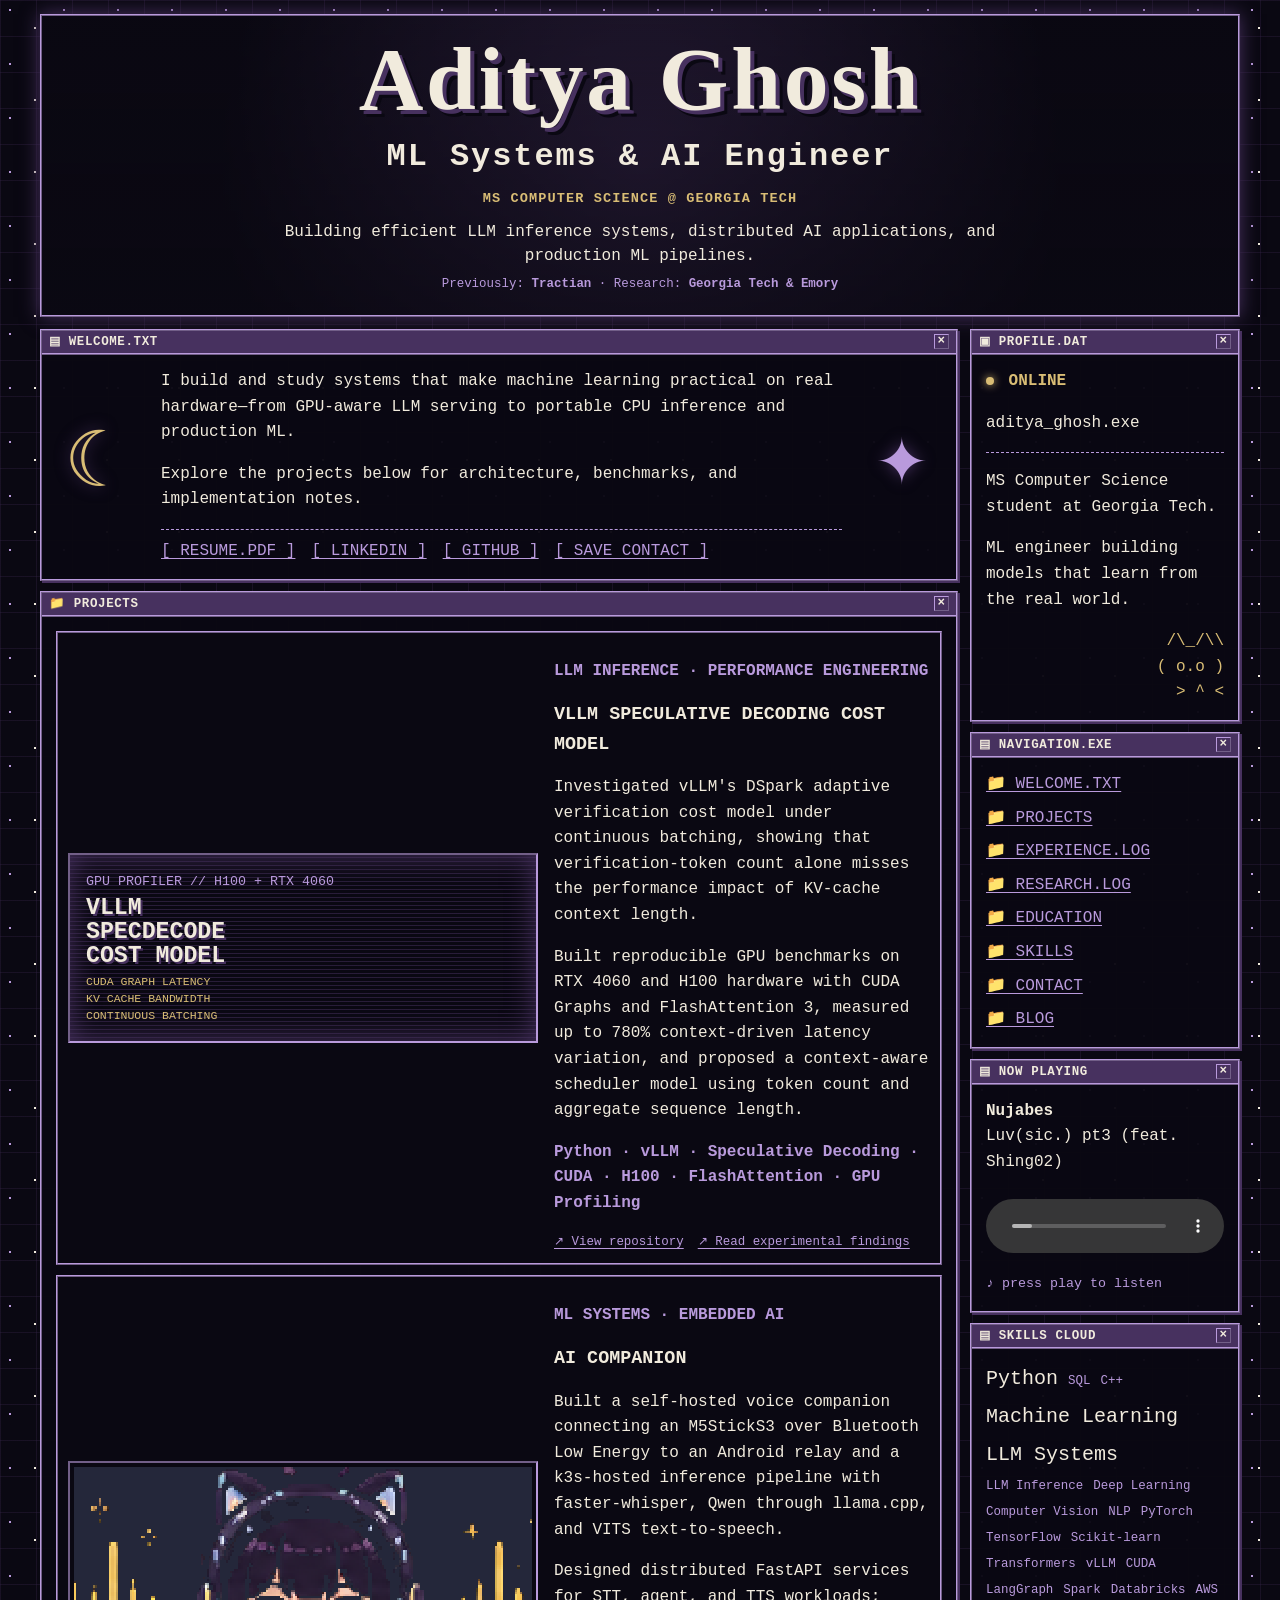
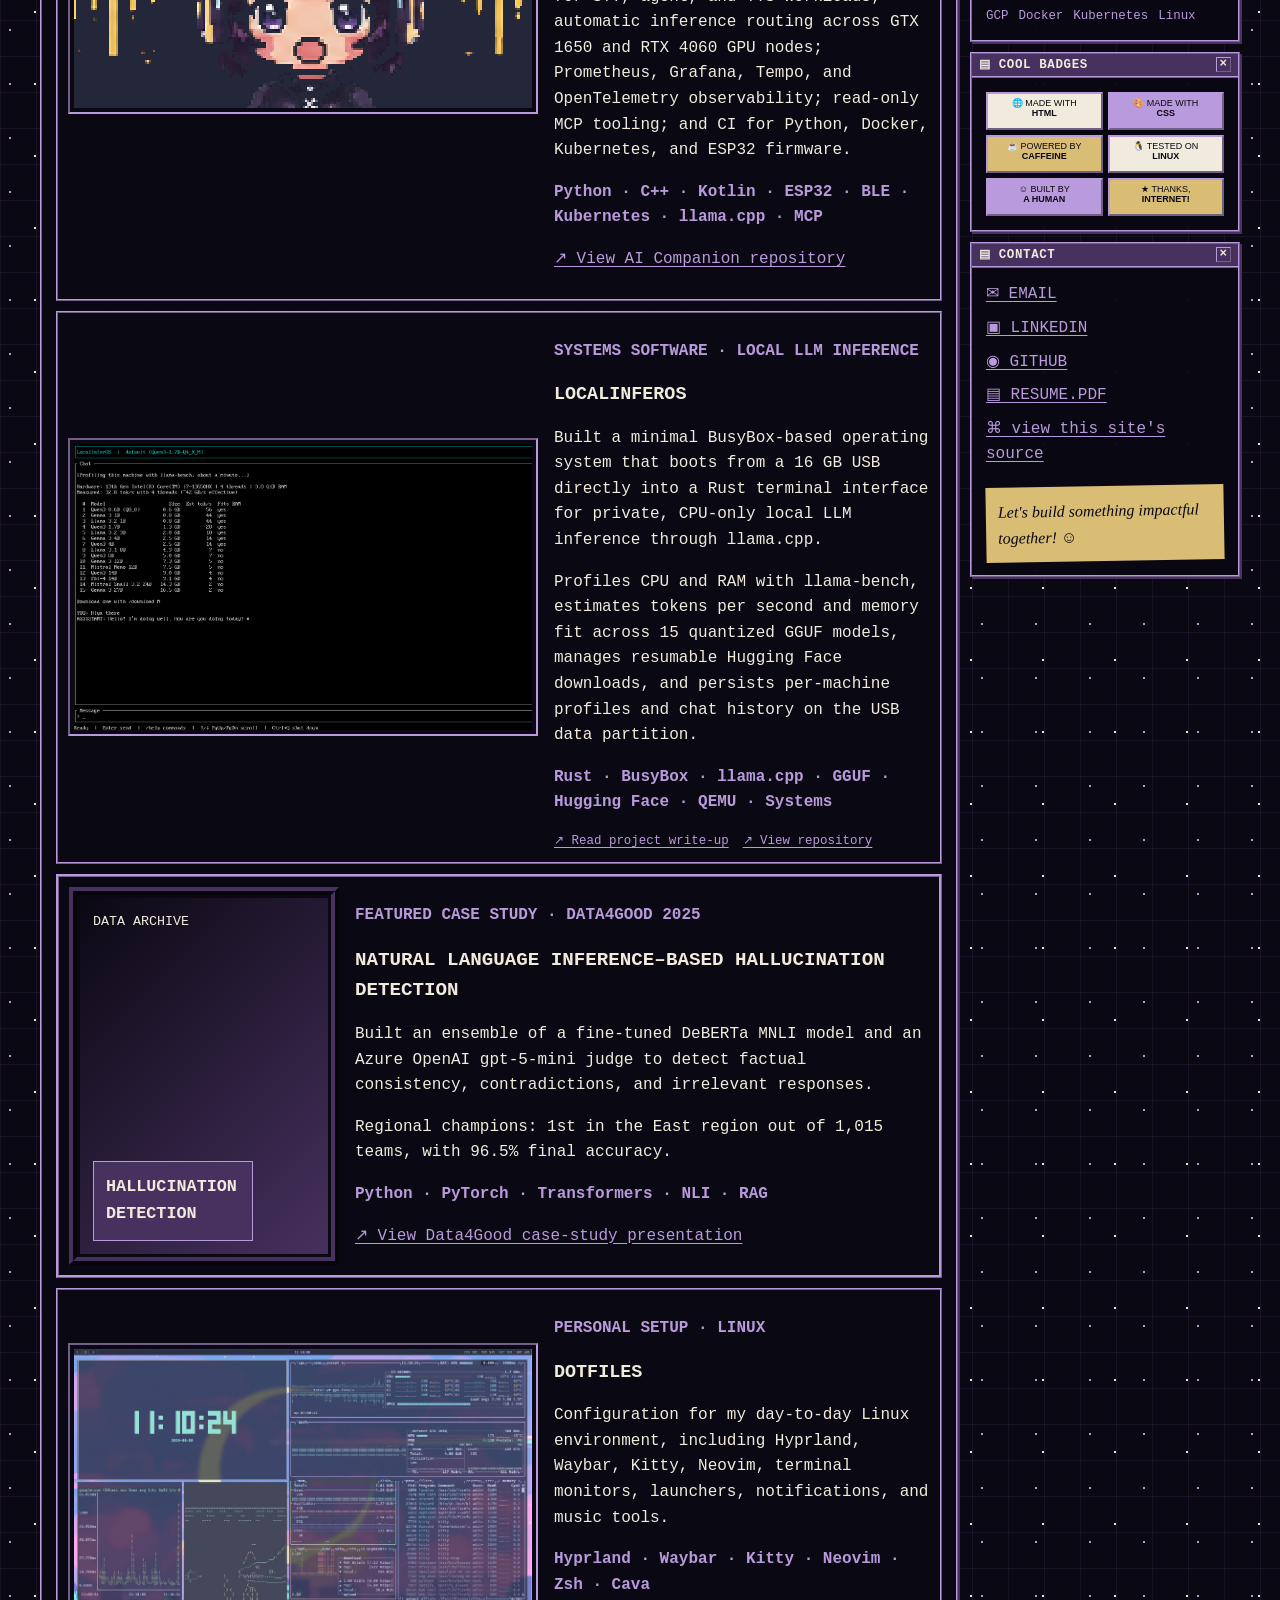
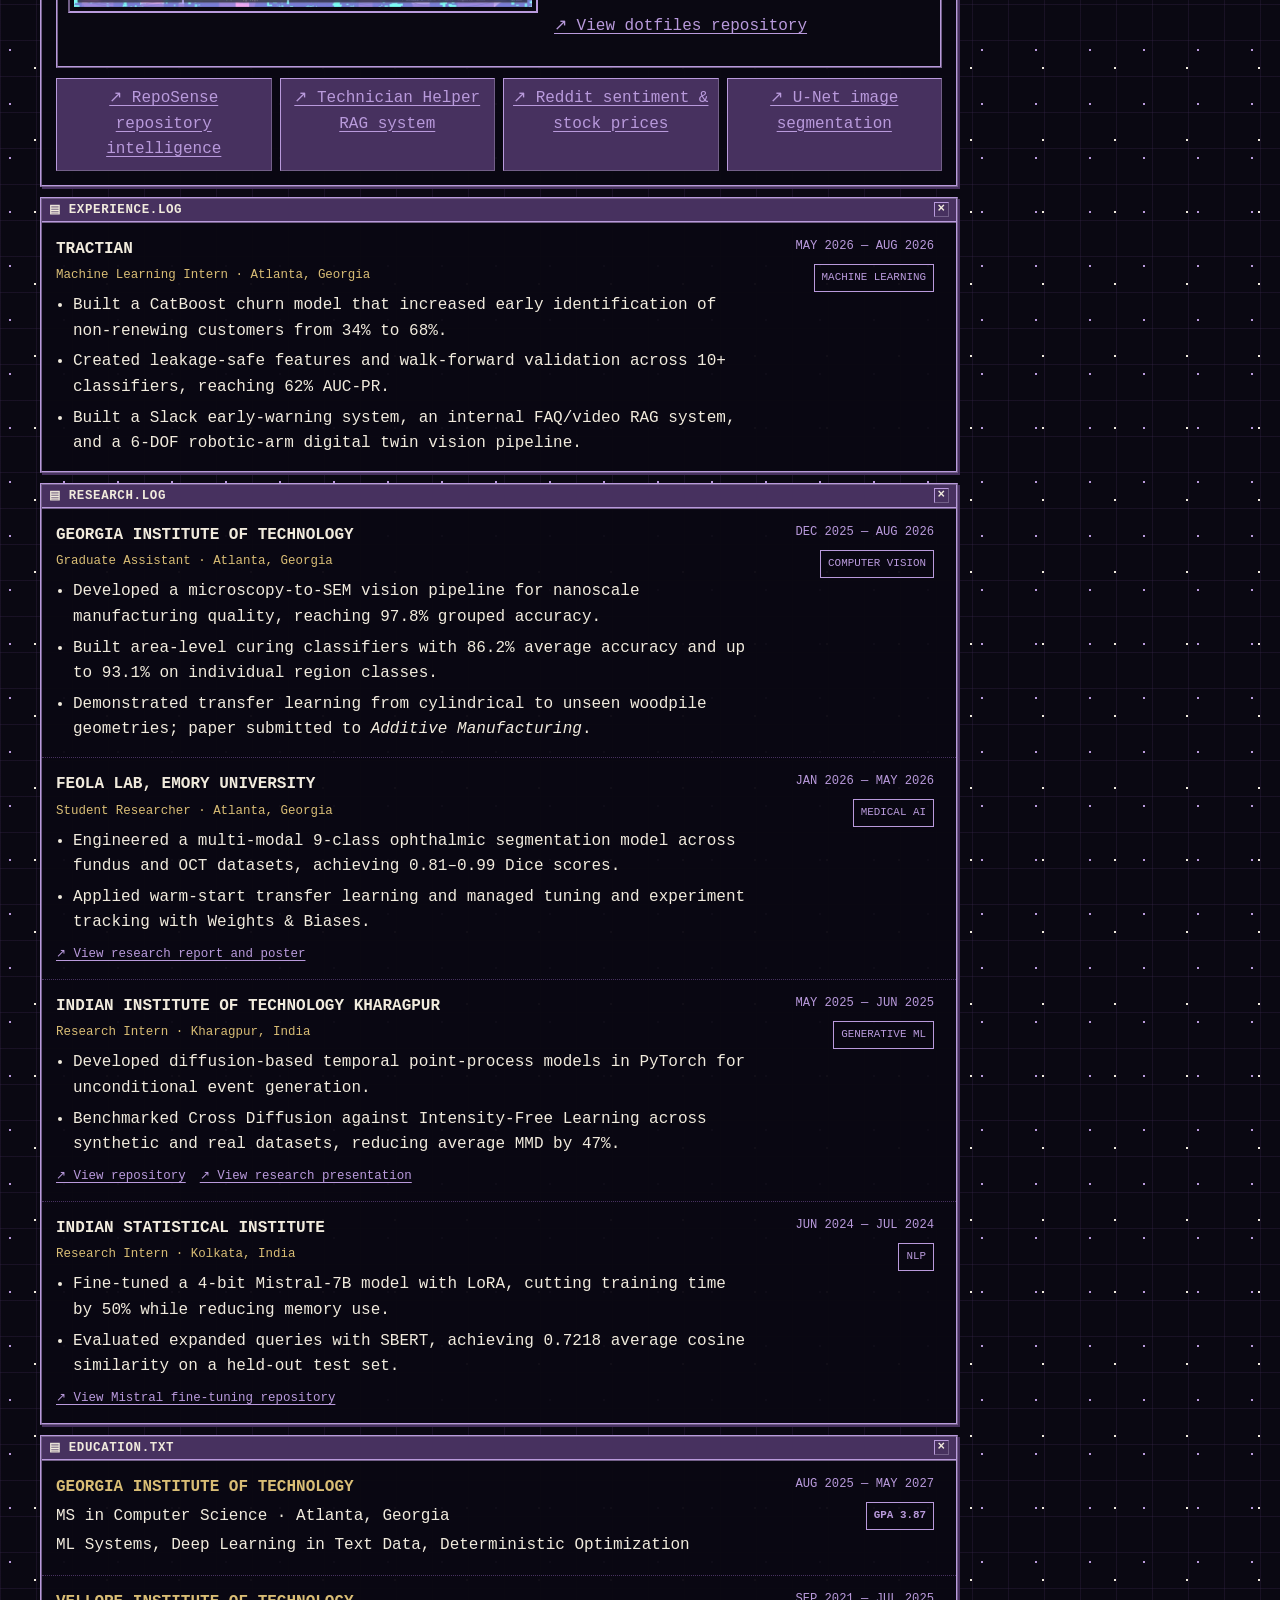
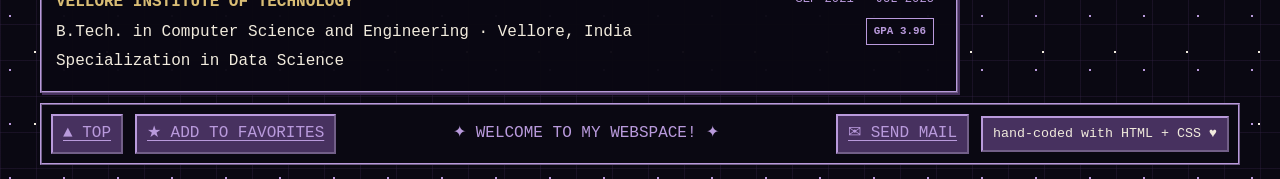
==== index.html @ 05529318 "Add LocalInferOS project and technical blog" ====
<!DOCTYPE html>
<html lang="en">
<head>
  <meta charset="UTF-8">
  <meta name="viewport" content="width=device-width, initial-scale=1.0">
  <meta name="description" content="Aditya Ghosh - ML systems and AI engineer pursuing an MS in Computer Science at Georgia Tech.">
  <title>Aditya Ghosh | ML Systems &amp; AI Engineer</title>
  <link rel="stylesheet" href="css/styles.css?v=15">
</head>
<body id="top">
<div class="site-shell">
  <header class="site-header">
    <div>
      <h1>Aditya Ghosh</h1>
      <p class="site-title">ML Systems &amp; AI Engineer</p>
      <p class="hero-affiliation">MS Computer Science @ Georgia Tech</p>
      <p class="tagline">Building efficient LLM inference systems, distributed AI applications, and production ML pipelines.</p>
      <p class="hero-history">Previously: <strong>Tractian</strong> · Research: <strong>Georgia Tech &amp; Emory</strong></p>
    </div>
  </header>

  <div class="page-grid">
    <main>
      <section class="window" id="welcome">
        <h2 class="window-title">▤ WELCOME.TXT <span>×</span></h2>
        <div class="window-content welcome-content">
          <div class="moon" aria-hidden="true">☾</div>
          <div>
            <p>I build and study systems that make machine learning practical on real hardware—from GPU-aware LLM serving to portable CPU inference and production ML.</p>
            <p>Explore the projects below for architecture, benchmarks, and implementation notes.</p>
            <div class="quick-links" aria-label="Profile links">
              <a href="assets/aditya-ghosh-ml-resume.pdf" target="_blank" rel="noreferrer">[ RESUME.PDF ]</a>
              <a href="https://linkedin.com/in/aditya-ghosh-ml" target="_blank" rel="noreferrer">[ LINKEDIN ]</a>
              <a href="https://github.com/adixg" target="_blank" rel="noreferrer">[ GITHUB ]</a>
              <a href="assets/aditya-ghosh.vcf" download>[ SAVE CONTACT ]</a>
            </div>
          </div>
          <div class="planet" aria-hidden="true">✦</div>
        </div>
      </section>

      <nav class="window mobile-nav" aria-label="Mobile site navigation">
        <h2 class="window-title">▤ NAVIGATION.EXE <span>×</span></h2>
        <div class="window-content nav-links">
          <a href="#welcome">WELCOME.TXT</a>
          <a href="#projects">PROJECTS</a>
          <a href="#experience">EXPERIENCE.LOG</a>
          <a href="#research">RESEARCH.LOG</a>
          <a href="#education">EDUCATION</a>
          <a href="#skills">SKILLS</a>
          <a href="#contact">CONTACT</a>
          <a href="blog/localinferos.html">BLOG</a>
        </div>
      </nav>

      <section class="window" id="projects">
        <h2 class="window-title">📁 PROJECTS <span>×</span></h2>
        <div class="projects-content">
          <article class="visual-project cost-model-project">
            <a class="project-console" href="https://github.com/adixg/vllm-specdecode-cost-model" target="_blank" rel="noreferrer" aria-label="View the vLLM speculative decoding cost model repository">
              <small>GPU PROFILER // H100 + RTX 4060</small>
              <b>VLLM<br>SPECDECODE<br>COST MODEL</b>
              <span>CUDA GRAPH LATENCY<br>KV CACHE BANDWIDTH<br>CONTINUOUS BATCHING</span>
            </a>
            <div>
              <p class="project-kicker">LLM INFERENCE · PERFORMANCE ENGINEERING</p>
              <h3>vLLM Speculative Decoding Cost Model</h3>
              <p>Investigated vLLM's DSpark adaptive verification cost model under continuous batching, showing that verification-token count alone misses the performance impact of KV-cache context length.</p>
              <p>Built reproducible GPU benchmarks on RTX 4060 and H100 hardware with CUDA Graphs and FlashAttention 3, measured up to 780% context-driven latency variation, and proposed a context-aware scheduler model using token count and aggregate sequence length.</p>
              <p class="tags">Python · vLLM · Speculative Decoding · CUDA · H100 · FlashAttention · GPU Profiling</p>
              <p class="item-links"><a href="https://github.com/adixg/vllm-specdecode-cost-model" target="_blank" rel="noreferrer">↗ View repository</a><a href="https://github.com/adixg/vllm-specdecode-cost-model/blob/main/FINDINGS.md" target="_blank" rel="noreferrer">↗ Read experimental findings</a></p>
            </div>
          </article>
          <article class="visual-project companion-project">
            <a class="project-image" href="https://github.com/adixg/ai-companion" target="_blank" rel="noreferrer">
              <img src="assets/ai-companion-speaking.png" alt="Pixel-art speaking state from the AI Companion's M5StickS3 interface">
            </a>
            <div>
              <p class="project-kicker">ML SYSTEMS · EMBEDDED AI</p>
              <h3>AI Companion</h3>
              <p>Built a self-hosted voice companion connecting an M5StickS3 over Bluetooth Low Energy to an Android relay and a k3s-hosted inference pipeline with faster-whisper, Qwen through llama.cpp, and VITS text-to-speech.</p>
              <p>Designed distributed FastAPI services for STT, agent, and TTS workloads; automatic inference routing across GTX 1650 and RTX 4060 GPU nodes; Prometheus, Grafana, Tempo, and OpenTelemetry observability; read-only MCP tooling; and CI for Python, Docker, Kubernetes, and ESP32 firmware.</p>
              <p class="tags">Python · C++ · Kotlin · ESP32 · BLE · Kubernetes · llama.cpp · MCP</p>
              <p><a href="https://github.com/adixg/ai-companion" target="_blank" rel="noreferrer">↗ View AI Companion repository</a></p>
            </div>
          </article>
          <article class="visual-project localinferos-project">
            <a class="project-image" href="blog/localinferos.html" aria-label="Read the LocalInferOS project write-up">
              <img src="assets/localinferos-tui.png" alt="LocalInferOS terminal interface showing hardware profiling and local LLM chat">
            </a>
            <div>
              <p class="project-kicker">SYSTEMS SOFTWARE · LOCAL LLM INFERENCE</p>
              <h3>LocalInferOS</h3>
              <p>Built a minimal BusyBox-based operating system that boots from a 16 GB USB directly into a Rust terminal interface for private, CPU-only local LLM inference through llama.cpp.</p>
              <p>Profiles CPU and RAM with llama-bench, estimates tokens per second and memory fit across 15 quantized GGUF models, manages resumable Hugging Face downloads, and persists per-machine profiles and chat history on the USB data partition.</p>
              <p class="tags">Rust · BusyBox · llama.cpp · GGUF · Hugging Face · QEMU · Systems</p>
              <p class="item-links"><a href="blog/localinferos.html">↗ Read project write-up</a><a href="https://github.com/adixg/localinferos" target="_blank" rel="noreferrer">↗ View repository</a></p>
            </div>
          </article>
          <article class="featured-project">
            <div class="vhs" aria-hidden="true"><small>DATA ARCHIVE</small><b>HALLUCINATION<br>DETECTION</b></div>
            <div>
              <p class="project-kicker">FEATURED CASE STUDY · DATA4GOOD 2025</p>
              <h3>Natural Language Inference–Based Hallucination Detection</h3>
              <p>Built an ensemble of a fine-tuned DeBERTa MNLI model and an Azure OpenAI gpt-5-mini judge to detect factual consistency, contradictions, and irrelevant responses.</p>
              <p>Regional champions: 1st in the East region out of 1,015 teams, with 96.5% final accuracy.</p>
              <p class="tags">Python · PyTorch · Transformers · NLI · RAG</p>
              <p><a href="https://docs.google.com/presentation/d/1o2Xo4uYEQjmoMkpNVbVx3Sh4IRLitxQ1/edit?usp=sharing&amp;ouid=105604371020309274790&amp;rtpof=true&amp;sd=true" target="_blank" rel="noreferrer">↗ View Data4Good case-study presentation</a></p>
            </div>
          </article>
          <article class="visual-project">
            <a class="dotfiles-image" href="https://github.com/adixg/dotfiles" target="_blank" rel="noreferrer">
              <img src="assets/dotfiles-setup.jpeg" alt="Aditya's purple Hyprland desktop showing system monitors, terminal tools, and network activity">
            </a>
            <div>
              <p class="project-kicker">PERSONAL SETUP · LINUX</p>
              <h3>Dotfiles</h3>
              <p>Configuration for my day-to-day Linux environment, including Hyprland, Waybar, Kitty, Neovim, terminal monitors, launchers, notifications, and music tools.</p>
              <p class="tags">Hyprland · Waybar · Kitty · Neovim · Zsh · Cava</p>
              <p><a href="https://github.com/adixg/dotfiles" target="_blank" rel="noreferrer">↗ View dotfiles repository</a></p>
            </div>
          </article>
          <div class="project-links">
            <a href="https://github.com/adixg/repo-health-analysis" target="_blank" rel="noreferrer">↗ RepoSense repository intelligence</a>
            <a href="https://github.com/adixg/technician_helper" target="_blank" rel="noreferrer">↗ Technician Helper RAG system</a>
            <a href="https://github.com/adixg/redditsentiment" target="_blank" rel="noreferrer">↗ Reddit sentiment &amp; stock prices</a>
            <a href="https://github.com/adixg/segmentationwebsite" target="_blank" rel="noreferrer">↗ U-Net image segmentation</a>
          </div>
        </div>
      </section>

      <section class="window" id="experience">
        <h2 class="window-title">▤ EXPERIENCE.LOG <span>×</span></h2>
        <div class="experience-list">
          <article class="experience-item">
            <div><h3>Tractian</h3><p class="role">Machine Learning Intern · Atlanta, Georgia</p><ul>
              <li>Built a CatBoost churn model that increased early identification of non-renewing customers from 34% to 68%.</li>
              <li>Created leakage-safe features and walk-forward validation across 10+ classifiers, reaching 62% AUC-PR.</li>
              <li>Built a Slack early-warning system, an internal FAQ/video RAG system, and a 6-DOF robotic-arm digital twin vision pipeline.</li>
            </ul></div><div class="entry-meta"><div class="date">MAY 2026 — AUG 2026</div><span class="label">MACHINE LEARNING</span></div>
          </article>
        </div>
      </section>

      <section class="window" id="research">
        <h2 class="window-title">▤ RESEARCH.LOG <span>×</span></h2>
        <div class="experience-list">
          <article class="experience-item">
            <div><h3>Georgia Institute of Technology</h3><p class="role">Graduate Assistant · Atlanta, Georgia</p><ul>
              <li>Developed a microscopy-to-SEM vision pipeline for nanoscale manufacturing quality, reaching 97.8% grouped accuracy.</li>
              <li>Built area-level curing classifiers with 86.2% average accuracy and up to 93.1% on individual region classes.</li>
              <li>Demonstrated transfer learning from cylindrical to unseen woodpile geometries; paper submitted to <i>Additive Manufacturing</i>.</li>
            </ul></div><div class="entry-meta"><div class="date">DEC 2025 — AUG 2026</div><span class="label">COMPUTER VISION</span></div>
          </article>

          <article class="experience-item">
            <div><h3>Feola Lab, Emory University</h3><p class="role">Student Researcher · Atlanta, Georgia</p><ul>
              <li>Engineered a multi-modal 9-class ophthalmic segmentation model across fundus and OCT datasets, achieving 0.81–0.99 Dice scores.</li>
              <li>Applied warm-start transfer learning and managed tuning and experiment tracking with Weights &amp; Biases.</li>
            </ul><p class="item-links"><a href="https://drive.google.com/drive/folders/1ED1jbSqlYFxXJTPnS7A6vPQPOqf1Z42i?usp=sharing" target="_blank" rel="noreferrer">↗ View research report and poster</a></p></div><div class="entry-meta"><div class="date">JAN 2026 — MAY 2026</div><span class="label">MEDICAL AI</span></div>
          </article>

          <article class="experience-item">
            <div><h3>Indian Institute of Technology Kharagpur</h3><p class="role">Research Intern · Kharagpur, India</p><ul>
              <li>Developed diffusion-based temporal point-process models in PyTorch for unconditional event generation.</li>
              <li>Benchmarked Cross Diffusion against Intensity-Free Learning across synthetic and real datasets, reducing average MMD by 47%.</li>
            </ul><p class="item-links"><a href="https://github.com/adixg/cdiff_changed" target="_blank" rel="noreferrer">↗ View repository</a><a href="https://docs.google.com/presentation/d/1Cl_JE7iunUYMW4KGBHgZriDppPFFKtrs/edit?usp=sharing&amp;ouid=105604371020309274790&amp;rtpof=true&amp;sd=true" target="_blank" rel="noreferrer">↗ View research presentation</a></p></div><div class="entry-meta"><div class="date">MAY 2025 — JUN 2025</div><span class="label">GENERATIVE ML</span></div>
          </article>

          <article class="experience-item">
            <div><h3>Indian Statistical Institute</h3><p class="role">Research Intern · Kolkata, India</p><ul>
              <li>Fine-tuned a 4-bit Mistral-7B model with LoRA, cutting training time by 50% while reducing memory use.</li>
              <li>Evaluated expanded queries with SBERT, achieving 0.7218 average cosine similarity on a held-out test set.</li>
            </ul><p class="item-links"><a href="https://github.com/adixg/finetuning_mistral" target="_blank" rel="noreferrer">↗ View Mistral fine-tuning repository</a></p></div><div class="entry-meta"><div class="date">JUN 2024 — JUL 2024</div><span class="label">NLP</span></div>
          </article>
        </div>
      </section>

      <section class="window" id="education">
        <h2 class="window-title">▤ EDUCATION.TXT <span>×</span></h2>
        <div class="rows">
          <article>
            <div><h3>Georgia Institute of Technology</h3><p>MS in Computer Science · Atlanta, Georgia</p><p>ML Systems, Deep Learning in Text Data, Deterministic Optimization</p></div>
            <div class="entry-meta"><div class="date">AUG 2025 — MAY 2027</div><b class="label">GPA 3.87</b></div>
          </article>
          <article>
            <div><h3>Vellore Institute of Technology</h3><p>B.Tech. in Computer Science and Engineering · Vellore, India</p><p>Specialization in Data Science</p></div>
            <div class="entry-meta"><div class="date">SEP 2021 — JUL 2025</div><b class="label">GPA 3.96</b></div>
          </article>
        </div>
      </section>
    </main>

    <aside class="sidebar right-sidebar" aria-label="Profile, navigation, skills, and contact">
      <section class="window">
        <h2 class="window-title">▣ PROFILE.DAT <span>×</span></h2>
        <div class="window-content">
          <p class="status"><i></i> ONLINE</p>
          <p>aditya_ghosh.exe</p><hr>
          <p>MS Computer Science student at Georgia Tech.</p>
          <p>ML engineer building models that learn from the real world.</p>
          <pre class="cat" aria-label="pixel cat"> /\_/\\
( o.o )
 &gt; ^ &lt;</pre>
        </div>
      </section>

      <nav class="window" aria-label="Site navigation">
        <h2 class="window-title">▤ NAVIGATION.EXE <span>×</span></h2>
        <div class="window-content nav-links">
          <a href="#welcome">📁 WELCOME.TXT</a>
          <a href="#projects">📁 PROJECTS</a>
          <a href="#experience">📁 EXPERIENCE.LOG</a>
          <a href="#research">📁 RESEARCH.LOG</a>
          <a href="#education">📁 EDUCATION</a>
          <a href="#skills">📁 SKILLS</a>
          <a href="#contact">📁 CONTACT</a>
          <a href="blog/localinferos.html">📁 BLOG</a>
        </div>
      </nav>

      <section class="window">
        <h2 class="window-title">▤ NOW PLAYING <span>×</span></h2>
        <div class="window-content music-player">
          <p><b>Nujabes</b><br>Luv(sic.) pt3 (feat. Shing02)</p>
          <audio controls autoplay preload="metadata">
            <source src="assets/luvsic-pt3.mp3" type="audio/mpeg">
            Your browser does not support audio. <a href="assets/luvsic-pt3.mp3">Download the track</a>.
          </audio>
          <small>♪ press play to listen</small>
        </div>
      </section>

      <section class="window" id="skills">
        <h2 class="window-title">▤ SKILLS CLOUD <span>×</span></h2>
        <div class="window-content skill-cloud">
          <span class="large">Python</span><span>SQL</span><span>C++</span><span class="large">Machine Learning</span><span class="large">LLM Systems</span><span>LLM Inference</span><span>Deep Learning</span><span>Computer Vision</span><span>NLP</span><span>PyTorch</span><span>TensorFlow</span><span>Scikit-learn</span><span>Transformers</span><span>vLLM</span><span>CUDA</span><span>LangGraph</span><span>Spark</span><span>Databricks</span><span>AWS</span><span>GCP</span><span>Docker</span><span>Kubernetes</span><span>Linux</span>
        </div>
      </section>

      <section class="window">
        <h2 class="window-title">▤ COOL BADGES <span>×</span></h2>
        <div class="window-content badges">
          <span>🌐 MADE WITH<br><b>HTML</b></span><span>🎨 MADE WITH<br><b>CSS</b></span><span>☕ POWERED BY<br><b>CAFFEINE</b></span><span>🐧 TESTED ON<br><b>LINUX</b></span><span>☺ BUILT BY<br><b>A HUMAN</b></span><span>★ THANKS,<br><b>INTERNET!</b></span>
        </div>
      </section>

      <section class="window" id="contact">
        <h2 class="window-title">▤ CONTACT <span>×</span></h2>
        <div class="window-content contact-links">
          <a href="mailto:aditya.ghosh@gatech.edu">✉ EMAIL</a>
          <a href="https://linkedin.com/in/aditya-ghosh-ml" target="_blank" rel="noreferrer">▣ LINKEDIN</a>
          <a href="https://github.com/adixg" target="_blank" rel="noreferrer">◉ GITHUB</a>
          <a href="assets/aditya-ghosh-ml-resume.pdf" target="_blank" rel="noreferrer">▤ RESUME.PDF</a>
          <a href="https://github.com/adixg/adixg.github.io" target="_blank" rel="noreferrer">⌘ view this site's source</a>
          <p class="note">Let's build something impactful together! ☺</p>
        </div>
      </section>

    </aside>
  </div>

  <footer>
    <a href="#top">▲ TOP</a><a href="https://github.com/adixg" target="_blank" rel="noreferrer">★ ADD TO FAVORITES</a><span>✦ WELCOME TO MY WEBSPACE! ✦</span><a href="mailto:aditya.ghosh@gatech.edu">✉ SEND MAIL</a><small>hand-coded with HTML + CSS ♥</small>
  </footer>
</div>
</body>
</html>
---- css/styles.css ----
:root {
  --bg: #0a0812;
  --panel: #0a0812;
  --cream: #f1ebdd;
  --purple: #b99adc;
  --deep-purple: #47315f;
  --gold: #d9bd75;
  --muted: #b99adc;
  --line: #b99adc;
}

* { box-sizing: border-box; }
html { scroll-behavior: smooth; }

body {
  margin: 0;
  color: var(--cream);
  background-color: var(--bg);
  background-image:
    radial-gradient(circle at 10px 10px, var(--purple) 0 1px, transparent 1.5px),
    radial-gradient(circle at 35px 28px, var(--cream) 0 1px, transparent 1.5px),
    linear-gradient(rgba(71, 49, 95, .24) 1px, transparent 1px),
    linear-gradient(90deg, rgba(71, 49, 95, .24) 1px, transparent 1px);
  background-size: 54px 54px, 72px 72px, 36px 36px, 36px 36px;
  font-family: "Courier New", monospace;
  font-size: 16px;
  line-height: 1.6;
}

a { color: var(--purple); text-decoration: underline; text-underline-offset: 3px; }
a:hover, a:focus-visible { color: var(--cream); background: var(--deep-purple); outline: 1px dotted var(--purple); }

.site-shell { width: min(1200px, calc(100% - 32px)); margin: 14px auto; }

.site-header {
  min-height: 180px;
  padding: 20px 26px;
  border: 2px ridge var(--purple);
  background: linear-gradient(rgba(10,8,18,.58), rgba(10,8,18,.8)), radial-gradient(circle at center, var(--deep-purple), var(--bg) 68%);
  box-shadow: 0 0 18px var(--deep-purple);
  text-align: center;
  overflow: hidden;
}

.site-header h1 {
  margin: 0;
  color: var(--cream);
  font: bold clamp(3.2rem, 7vw, 6rem)/.95 Georgia, serif;
  letter-spacing: .03em;
  text-shadow: 4px 4px 0 var(--deep-purple), 7px 7px 0 var(--bg);
}

.site-title { margin: 10px 0 0; font-size: clamp(1.1rem, 2.5vw, 2rem); font-weight: bold; letter-spacing: .06em; }
.hero-affiliation { margin: 6px 0 0; color: var(--gold); font-size: .85rem; font-weight: bold; letter-spacing: .08em; text-transform: uppercase; }
.tagline { max-width: 780px; margin: 10px auto 0; color: var(--cream); line-height: 1.5; }
.hero-history { margin: 7px 0 0; color: var(--purple); font-size: .78rem; }
.page-grid { margin-top: 12px; display: grid; grid-template-columns: minmax(0, 1fr) 270px; gap: 12px; align-items: start; }
.sidebar, main { display: grid; gap: 10px; }

.window { min-width: 0; border: 2px ridge var(--purple); background: rgba(10,8,18,.97); box-shadow: 2px 2px 0 var(--deep-purple); }
.window-title { min-height: 24px; margin: 0; padding: 3px 7px; border-bottom: 2px ridge var(--purple); color: var(--cream); background: var(--deep-purple); font-size: .78rem; line-height: 16px; letter-spacing: .05em; }
.window-title span { float: right; width: 15px; height: 15px; border: 1px outset var(--muted); text-align: center; line-height: 12px; }
.window-content { padding: 14px; }
.window-content p:first-child { margin-top: 0; }
.window-content p:last-child { margin-bottom: 0; }

.status { color: var(--gold); font-weight: bold; }
.status i { display: inline-block; width: 8px; height: 8px; margin-right: 5px; border-radius: 50%; background: var(--gold); box-shadow: 0 0 8px var(--gold); }
hr { border: 0; border-top: 1px dashed var(--purple); }
.cat { margin: 8px 0 0; color: var(--gold); text-align: right; }
.nav-links, .contact-links { display: grid; gap: 8px; }
.nav-links a { display: block; }
.mobile-nav { display: none; }

.welcome-content { min-height: 155px; display: grid; grid-template-columns: 85px 1fr 80px; gap: 20px; align-items: center; }
.moon, .planet { color: var(--gold); font-size: 4.8rem; text-align: center; text-shadow: 0 0 15px var(--deep-purple); }
.planet { color: var(--purple); font-size: 4rem; }
.text-link { padding-top: 8px; border-top: 1px dashed var(--purple); }
.quick-links { display: flex; flex-wrap: wrap; gap: 8px 16px; margin-top: 12px; padding-top: 9px; border-top: 1px dashed var(--purple); }
.quick-links a { white-space: nowrap; }

.rows article, .experience-item { display: grid; grid-template-columns: minmax(0,1fr) 170px; gap: 16px; padding: 14px 22px 14px 14px; border-bottom: 1px dotted var(--deep-purple); }
.rows article:last-child, .experience-item:last-child { border-bottom: 0; }
.rows h3, .experience-item h3, .featured-project h3 { margin: 0 0 4px; color: var(--cream); font-size: 1rem; text-transform: uppercase; }
.rows h3 { color: var(--gold); }
.rows p { margin: 3px 0; }
.date { color: var(--purple); font-size: .76rem; white-space: nowrap; }
.label { align-self: start; padding: 4px 7px; border: 1px solid var(--purple); color: var(--purple); font-size: .68rem; white-space: nowrap; }
.entry-meta { display: grid; gap: 8px; align-content: start; justify-items: end; text-align: right; }
.role { margin: 0 0 7px; color: var(--gold); font-size: .78rem; }
.experience-item ul { margin: 0; padding-left: 17px; }
.experience-item li + li { margin-top: 5px; }
.item-links { display: flex; flex-wrap: wrap; gap: 6px 14px; margin: 9px 0 0; font-size: .78rem; }
.projects-content { padding: 14px; }
.projects-content > article + article { margin-top: 10px; }
.featured-project { padding: 10px; border: 3px ridge var(--purple); color: var(--cream); background: var(--bg); display: grid; grid-template-columns: 270px 1fr; gap: 16px; }
.featured-project h3 { color: var(--cream); font-size: 1.2rem; }
.vhs { min-height: 180px; padding: 16px; border: 8px ridge var(--deep-purple); background: linear-gradient(135deg,var(--bg),var(--deep-purple)); color: var(--cream); display: flex; flex-direction: column; justify-content: space-between; box-shadow: inset 0 0 0 3px var(--bg); }
.vhs b { width: 72%; padding: 12px; border: 1px solid var(--purple); color: var(--cream); background: var(--deep-purple); font-size: 1.05rem; }
.project-kicker, .tags { color: var(--purple); font-weight: bold; }
.visual-project { padding: 10px; border: 2px ridge var(--purple); background: var(--bg); display: grid; grid-template-columns: minmax(260px,1.25fr) 1fr; gap: 16px; align-items: center; }
.visual-project h3 { margin: 0 0 5px; color: var(--cream); font-size: 1.15rem; text-transform: uppercase; }
.visual-project .project-kicker, .visual-project .tags { color: var(--purple); }
.project-image, .dotfiles-image { display: block; padding: 4px; border: 2px inset var(--purple); background: var(--bg); }
.project-image img, .dotfiles-image img { display: block; width: 100%; height: auto; }
.localinferos-project .project-image img { aspect-ratio: 16 / 10; object-fit: cover; object-position: top; }
.companion-project img { image-rendering: pixelated; }
.project-console { min-height: 190px; padding: 16px; border: 2px inset var(--purple); color: var(--purple); background: repeating-linear-gradient(0deg,var(--bg) 0,var(--bg) 3px,var(--deep-purple) 4px); display: flex; flex-direction: column; justify-content: space-between; text-decoration: none; box-shadow: inset 0 0 28px var(--deep-purple); }
.project-console b { color: var(--cream); font-size: 1.45rem; line-height: 1.05; text-shadow: 2px 2px var(--deep-purple); }
.project-console span { color: var(--gold); font-size: .72rem; line-height: 1.5; }
.project-links { margin-top: 10px; display: grid; grid-template-columns: repeat(auto-fit,minmax(180px,1fr)); gap: 8px; }
.project-links a { padding: 7px; border: 1px outset var(--purple); background: var(--deep-purple); text-align: center; }

.music-player audio { width: 100%; margin: 8px 0; color-scheme: dark; }
.music-player small { color: var(--purple); }

.skill-cloud { display: flex; flex-wrap: wrap; gap: 6px 10px; align-items: baseline; }
.skill-cloud span { color: var(--purple); font-size: .78rem; }
.skill-cloud .large { color: var(--cream); font-size: 1.25rem; }
.badges { display: grid; grid-template-columns: 1fr 1fr; gap: 5px; }
.badges span { min-height: 38px; padding: 4px; border: 2px outset var(--purple); color: var(--bg); background: var(--cream); font: 9px Arial,sans-serif; text-align: center; }
.badges span:nth-child(3n + 2) { background: var(--purple); } .badges span:nth-child(3n) { background: var(--gold); }
.contact-links a { overflow-wrap: anywhere; }
.note { margin-top: 10px; padding: 12px; color: var(--bg); background: var(--gold); font-family: Georgia,serif; font-style: italic; transform: rotate(-1deg); }

footer { margin-top: 10px; padding: 9px; border: 2px ridge var(--purple); background: var(--bg); display: flex; gap: 12px; align-items: center; justify-content: space-between; text-align: center; }
footer a, footer small { padding: 5px 10px; border: 2px outset var(--purple); background: var(--deep-purple); }
footer span { flex: 1; color: var(--purple); }

.blog-page .site-shell { width: min(1200px, calc(100% - 32px)); max-width: none; }
.blog-page .site-header { min-height: 0; padding: 24px; text-align: left; }
.blog-page .site-header h1 { font-size: clamp(2.4rem, 7vw, 4.6rem); }
.blog-page .site-title { margin-top: 8px; }
.blog-page main { margin-top: 12px; }
.blog-article { padding: clamp(18px, 2.2vw, 28px); }
.blog-article h1 { margin: 0; color: var(--cream); font: bold clamp(2rem, 5vw, 3.5rem)/1.08 Georgia, serif; }
.blog-article h2 { margin: 38px 0 10px; padding-bottom: 5px; border-bottom: 1px dashed var(--line); color: var(--gold); font-size: 1.15rem; text-transform: uppercase; }
.blog-article h3 { margin: 28px 0 8px; color: var(--purple); font-size: 1rem; }
.blog-article h4 { margin: 24px 0 8px; color: var(--gold); font-size: .92rem; }
.blog-article p, .blog-article li { max-width: none; }
.blog-article p { margin: 12px 0; }
.blog-article ul, .blog-article ol { max-width: none; padding-left: 24px; }
.blog-article li + li { margin-top: 6px; }
.blog-article hr { margin: 34px 0; border-top: 1px dashed var(--deep-purple); }
.blog-article .dek { color: var(--cream); font-size: 1.12rem; }
.blog-meta { margin: 14px 0 24px; color: var(--purple); font-size: .76rem; letter-spacing: .04em; }
.blog-figure { margin: 24px 0; padding: 8px; border: 2px inset var(--purple); background: var(--bg); }
.blog-figure img { display: block; width: 100%; height: auto; }
.blog-figure figcaption { padding: 8px 4px 2px; color: var(--muted); font-size: .76rem; }
.blog-article pre, .architecture { overflow-x: auto; margin: 18px 0; padding: 16px; border: 1px solid var(--purple); color: var(--gold); background: var(--bg); line-height: 1.5; }
.blog-article code { color: var(--gold); font-family: "Courier New", monospace; }
.blog-article p code, .blog-article li code { padding: 1px 4px; border: 1px solid var(--deep-purple); background: var(--bg); }
.blog-article table { width: 100%; margin: 18px 0 26px; border-collapse: collapse; font-size: .88rem; }
.blog-article th, .blog-article td { padding: 8px 10px; border: 1px solid var(--deep-purple); text-align: left; }
.blog-article th { color: var(--gold); background: var(--deep-purple); }
.blog-article td[align="right"], .blog-article th[align="right"] { text-align: right; }
.equation { overflow-x: auto; max-width: none; margin: 18px 0; padding: 14px 16px; border-left: 3px solid var(--gold); color: var(--cream); background: var(--deep-purple); text-align: center; font-weight: bold; }
.blog-actions { display: flex; flex-wrap: wrap; gap: 10px 18px; margin-top: 32px; padding-top: 16px; border-top: 1px dashed var(--line); }

@media (max-width: 850px) {
  .page-grid { grid-template-columns: 1fr; }
  .mobile-nav { display: block; }
  .right-sidebar { grid-column: 1 / -1; grid-template-columns: repeat(2,minmax(0,1fr)); }
  .featured-project, .visual-project, .project-links { grid-template-columns: 1fr; }
}

@media (max-width: 760px) {
  body { font-size: 15px; }
  .site-shell { width: calc(100% - 12px); margin: 6px auto; }
  .site-header { min-height: 130px; }
  .site-header h1 { font-size: clamp(3rem,16vw,5rem); }
  .page-grid, .right-sidebar { grid-template-columns: 1fr; }
  main, .right-sidebar { grid-column: 1; }
  .nav-links { grid-template-columns: repeat(2,1fr); }
  .welcome-content { grid-template-columns: 55px 1fr; }
  .planet { display: none; }
  .rows article, .experience-item { grid-template-columns: minmax(0,1fr) 145px; gap: 10px; padding-right: 16px; }
  footer { flex-wrap: wrap; }
  footer span { order: -1; flex-basis: 100%; }
}

@media (max-width: 600px) {
  .site-header { padding: 18px 14px; }
  .site-header h1 { font-size: clamp(2.7rem, 15vw, 4.2rem); }
  .welcome-content { grid-template-columns: 1fr; }
  .moon { display: none; }
  .rows article, .experience-item { grid-template-columns: 1fr; padding: 14px; }
  .entry-meta { grid-template-columns: auto auto; justify-content: start; justify-items: start; align-items: center; text-align: left; }
  .date { font-size: .72rem; }
  .label { font-size: .64rem; }
  .nav-links { grid-template-columns: 1fr 1fr; }
  .blog-article { padding: 18px 14px; }
}

@media (prefers-reduced-motion: reduce) { html { scroll-behavior: auto; } }
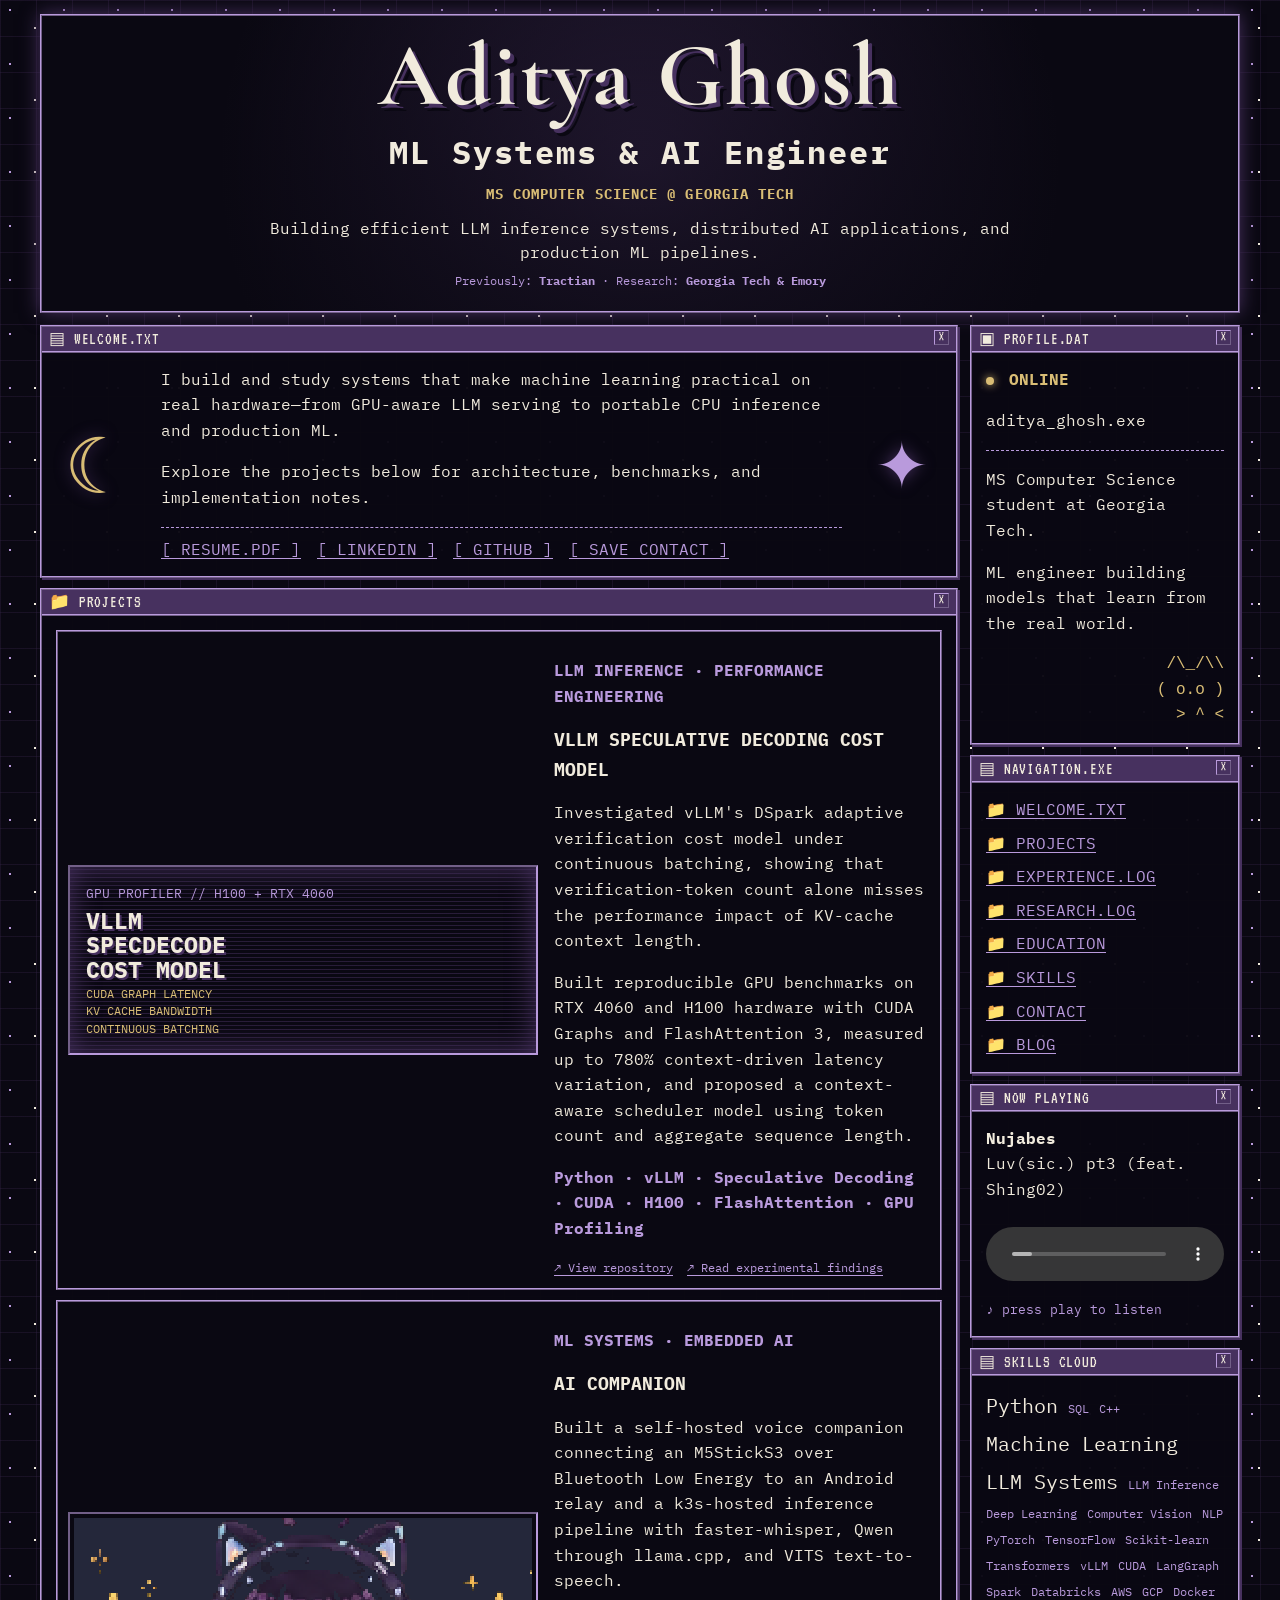
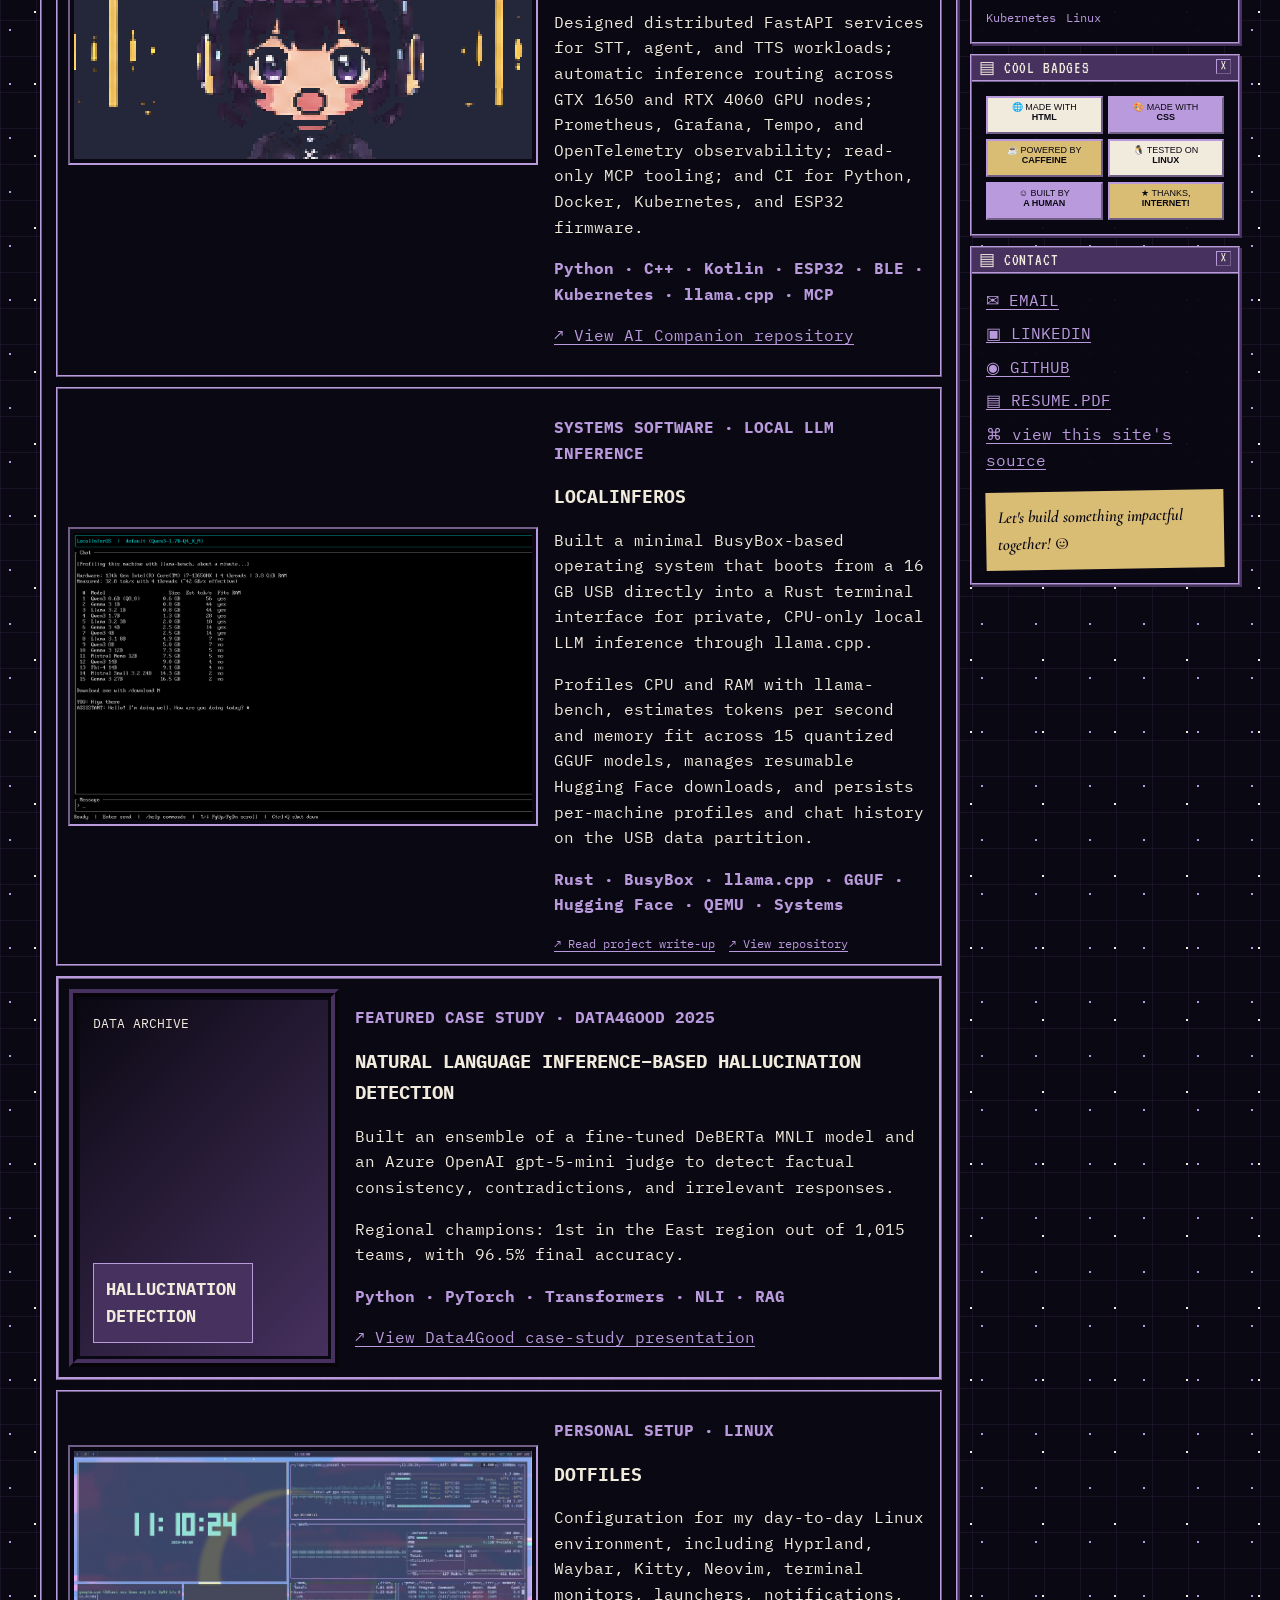
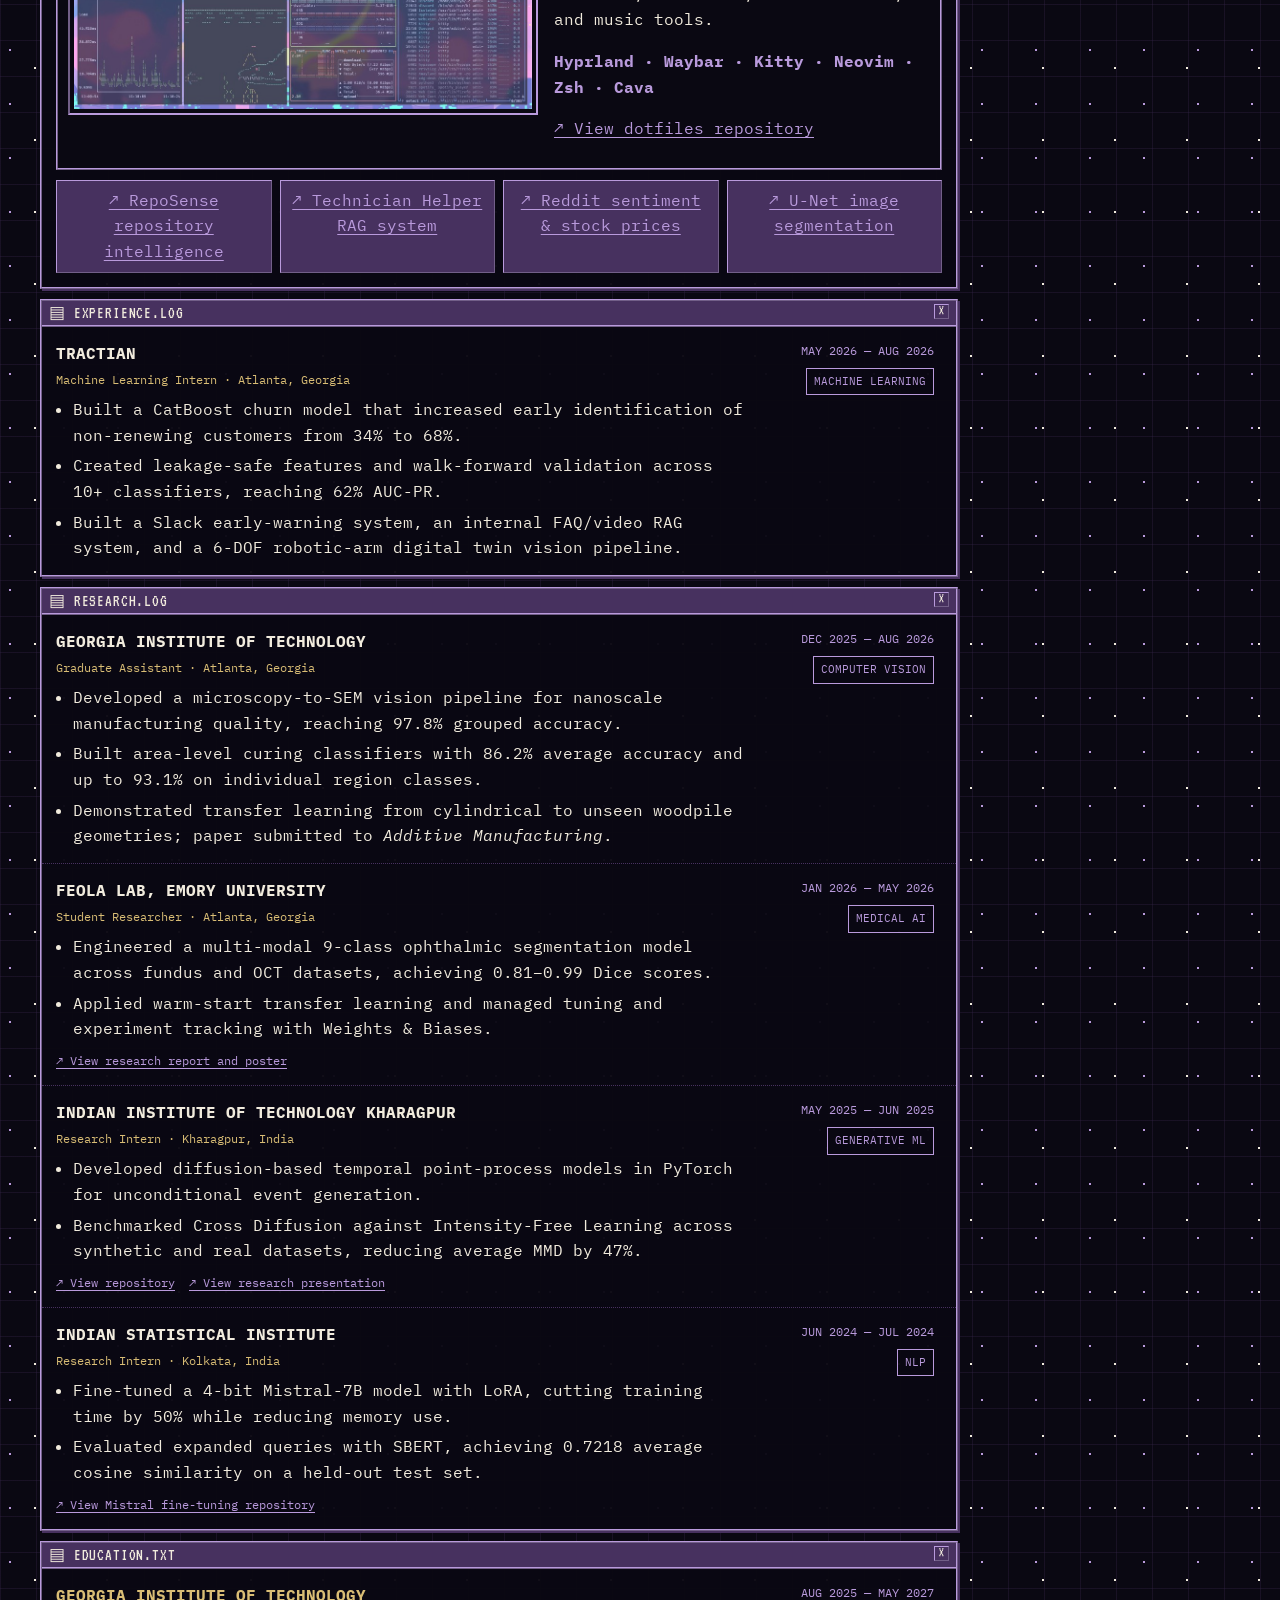
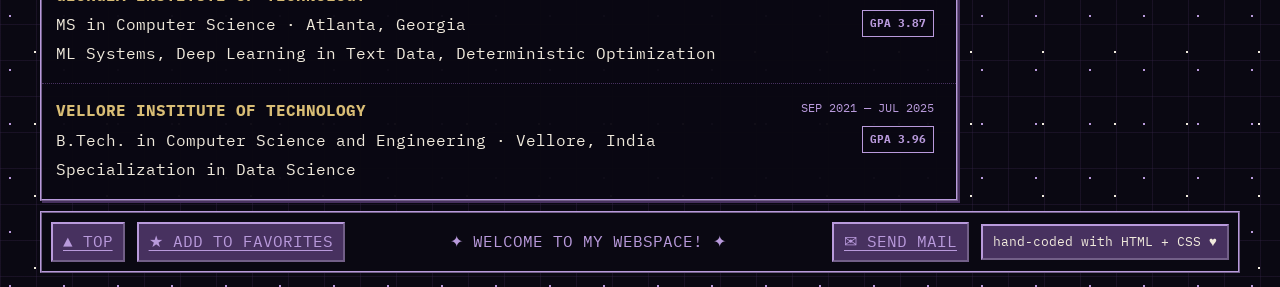
==== commit dc3069a9: "Revise LocalInferOS article and add demo video" ====
--- a/index.html
+++ b/index.html
@@ -5,7 +5,7 @@
   <meta name="viewport" content="width=device-width, initial-scale=1.0">
   <meta name="description" content="Aditya Ghosh - ML systems and AI engineer pursuing an MS in Computer Science at Georgia Tech.">
   <title>Aditya Ghosh | ML Systems &amp; AI Engineer</title>
-  <link rel="stylesheet" href="css/styles.css?v=15">
+  <link rel="stylesheet" href="css/styles.css?v=24">
 </head>
 <body id="top">
 <div class="site-shell">
@@ -264,5 +264,8 @@
     <a href="#top">▲ TOP</a><a href="https://github.com/adixg" target="_blank" rel="noreferrer">★ ADD TO FAVORITES</a><span>✦ WELCOME TO MY WEBSPACE! ✦</span><a href="mailto:aditya.ghosh@gatech.edu">✉ SEND MAIL</a><small>hand-coded with HTML + CSS ♥</small>
   </footer>
 </div>
+<!-- Cloudflare Web Analytics -->
+<script type="module" src="https://static.cloudflareinsights.com/beacon.min.js" data-cf-beacon='{"token": "e4b08096554c470397966703f34600cf"}'></script>
+<!-- End Cloudflare Web Analytics -->
 </body>
 </html>
--- a/css/styles.css
+++ b/css/styles.css
@@ -1,3 +1,5 @@
+@import url("https://fonts.googleapis.com/css2?family=Cormorant+Garamond:wght@600;700&family=IBM+Plex+Mono:ital,wght@0,400;0,500;0,600;0,700;1,400&family=VT323&display=swap");
+
 :root {
   --bg: #0a0812;
   --panel: #0a0812;
@@ -22,7 +24,7 @@
     linear-gradient(rgba(71, 49, 95, .24) 1px, transparent 1px),
     linear-gradient(90deg, rgba(71, 49, 95, .24) 1px, transparent 1px);
   background-size: 54px 54px, 72px 72px, 36px 36px, 36px 36px;
-  font-family: "Courier New", monospace;
+  font-family: "IBM Plex Mono", "Courier New", monospace;
   font-size: 16px;
   line-height: 1.6;
 }
@@ -45,7 +47,7 @@
 .site-header h1 {
   margin: 0;
   color: var(--cream);
-  font: bold clamp(3.2rem, 7vw, 6rem)/.95 Georgia, serif;
+  font: 700 clamp(3.2rem, 7vw, 6rem)/.9 "Cormorant Garamond", Georgia, serif;
   letter-spacing: .03em;
   text-shadow: 4px 4px 0 var(--deep-purple), 7px 7px 0 var(--bg);
 }
@@ -58,7 +60,7 @@
 .sidebar, main { display: grid; gap: 10px; }
 
 .window { min-width: 0; border: 2px ridge var(--purple); background: rgba(10,8,18,.97); box-shadow: 2px 2px 0 var(--deep-purple); }
-.window-title { min-height: 24px; margin: 0; padding: 3px 7px; border-bottom: 2px ridge var(--purple); color: var(--cream); background: var(--deep-purple); font-size: .78rem; line-height: 16px; letter-spacing: .05em; }
+.window-title { min-height: 26px; margin: 0; padding: 3px 7px; border-bottom: 2px ridge var(--purple); color: var(--cream); background: var(--deep-purple); font-family: "VT323", "Courier New", monospace; font-size: 1.05rem; font-weight: 400; line-height: 18px; letter-spacing: .05em; }
 .window-title span { float: right; width: 15px; height: 15px; border: 1px outset var(--muted); text-align: center; line-height: 12px; }
 .window-content { padding: 14px; }
 .window-content p:first-child { margin-top: 0; }
@@ -121,7 +123,7 @@
 .badges span { min-height: 38px; padding: 4px; border: 2px outset var(--purple); color: var(--bg); background: var(--cream); font: 9px Arial,sans-serif; text-align: center; }
 .badges span:nth-child(3n + 2) { background: var(--purple); } .badges span:nth-child(3n) { background: var(--gold); }
 .contact-links a { overflow-wrap: anywhere; }
-.note { margin-top: 10px; padding: 12px; color: var(--bg); background: var(--gold); font-family: Georgia,serif; font-style: italic; transform: rotate(-1deg); }
+.note { margin-top: 10px; padding: 12px; color: var(--bg); background: var(--gold); font-family: "Cormorant Garamond", Georgia, serif; font-size: 1.05rem; font-style: italic; font-weight: 600; transform: rotate(-1deg); }
 
 footer { margin-top: 10px; padding: 9px; border: 2px ridge var(--purple); background: var(--bg); display: flex; gap: 12px; align-items: center; justify-content: space-between; text-align: center; }
 footer a, footer small { padding: 5px 10px; border: 2px outset var(--purple); background: var(--deep-purple); }
@@ -133,7 +135,7 @@
 .blog-page .site-title { margin-top: 8px; }
 .blog-page main { margin-top: 12px; }
 .blog-article { padding: clamp(18px, 2.2vw, 28px); }
-.blog-article h1 { margin: 0; color: var(--cream); font: bold clamp(2rem, 5vw, 3.5rem)/1.08 Georgia, serif; }
+.blog-article h1 { margin: 0; color: var(--cream); font: 700 clamp(2rem, 5vw, 3.5rem)/1.02 "Cormorant Garamond", Georgia, serif; }
 .blog-article h2 { margin: 38px 0 10px; padding-bottom: 5px; border-bottom: 1px dashed var(--line); color: var(--gold); font-size: 1.15rem; text-transform: uppercase; }
 .blog-article h3 { margin: 28px 0 8px; color: var(--purple); font-size: 1rem; }
 .blog-article h4 { margin: 24px 0 8px; color: var(--gold); font-size: .92rem; }
@@ -144,11 +146,19 @@
 .blog-article hr { margin: 34px 0; border-top: 1px dashed var(--deep-purple); }
 .blog-article .dek { color: var(--cream); font-size: 1.12rem; }
 .blog-meta { margin: 14px 0 24px; color: var(--purple); font-size: .76rem; letter-spacing: .04em; }
+.blog-index { margin: 22px 0 30px; padding: 16px 18px; border: 2px ridge var(--purple); background: var(--bg); box-shadow: inset 0 0 24px rgba(71,49,95,.45); }
+.blog-index h2 { margin: 0 0 12px; padding: 0 0 6px; border-bottom: 1px dashed var(--purple); color: var(--gold); font-family: "VT323", "Courier New", monospace; font-size: 1.35rem; letter-spacing: .08em; text-transform: uppercase; }
+.blog-index ol { display: grid; grid-template-columns: 1fr; gap: 7px; margin: 0; padding-left: 28px; }
+.blog-index li { padding-left: 3px; color: var(--gold); }
+.blog-index a { color: var(--cream); }
+.blog-article h2[id] { scroll-margin-top: 14px; }
+.blog-article > a[id] { display: block; scroll-margin-top: 14px; }
 .blog-figure { margin: 24px 0; padding: 8px; border: 2px inset var(--purple); background: var(--bg); }
 .blog-figure img { display: block; width: 100%; height: auto; }
+.blog-video video { display: block; width: 100%; height: auto; max-height: 78vh; background: var(--bg); }
 .blog-figure figcaption { padding: 8px 4px 2px; color: var(--muted); font-size: .76rem; }
 .blog-article pre, .architecture { overflow-x: auto; margin: 18px 0; padding: 16px; border: 1px solid var(--purple); color: var(--gold); background: var(--bg); line-height: 1.5; }
-.blog-article code { color: var(--gold); font-family: "Courier New", monospace; }
+.blog-article code { color: var(--gold); font-family: "IBM Plex Mono", "Courier New", monospace; }
 .blog-article p code, .blog-article li code { padding: 1px 4px; border: 1px solid var(--deep-purple); background: var(--bg); }
 .blog-article table { width: 100%; margin: 18px 0 26px; border-collapse: collapse; font-size: .88rem; }
 .blog-article th, .blog-article td { padding: 8px 10px; border: 1px solid var(--deep-purple); text-align: left; }
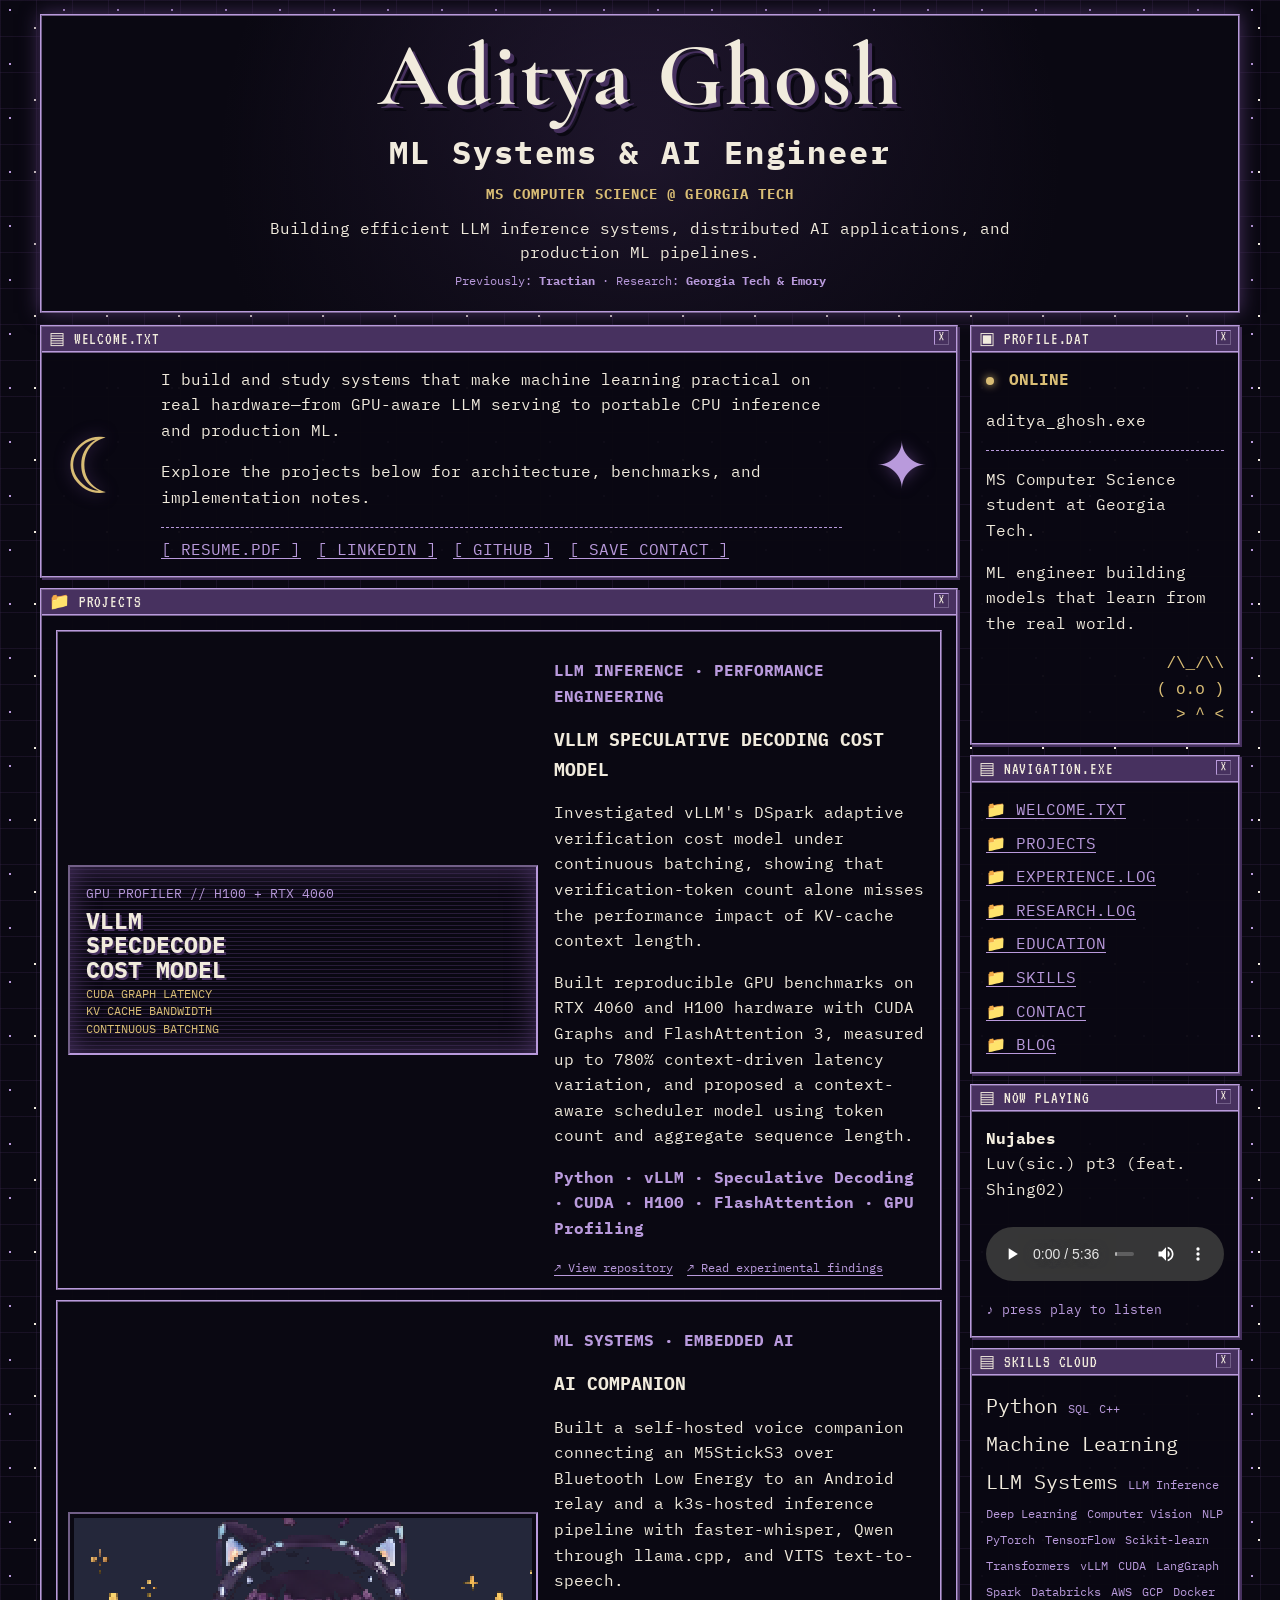
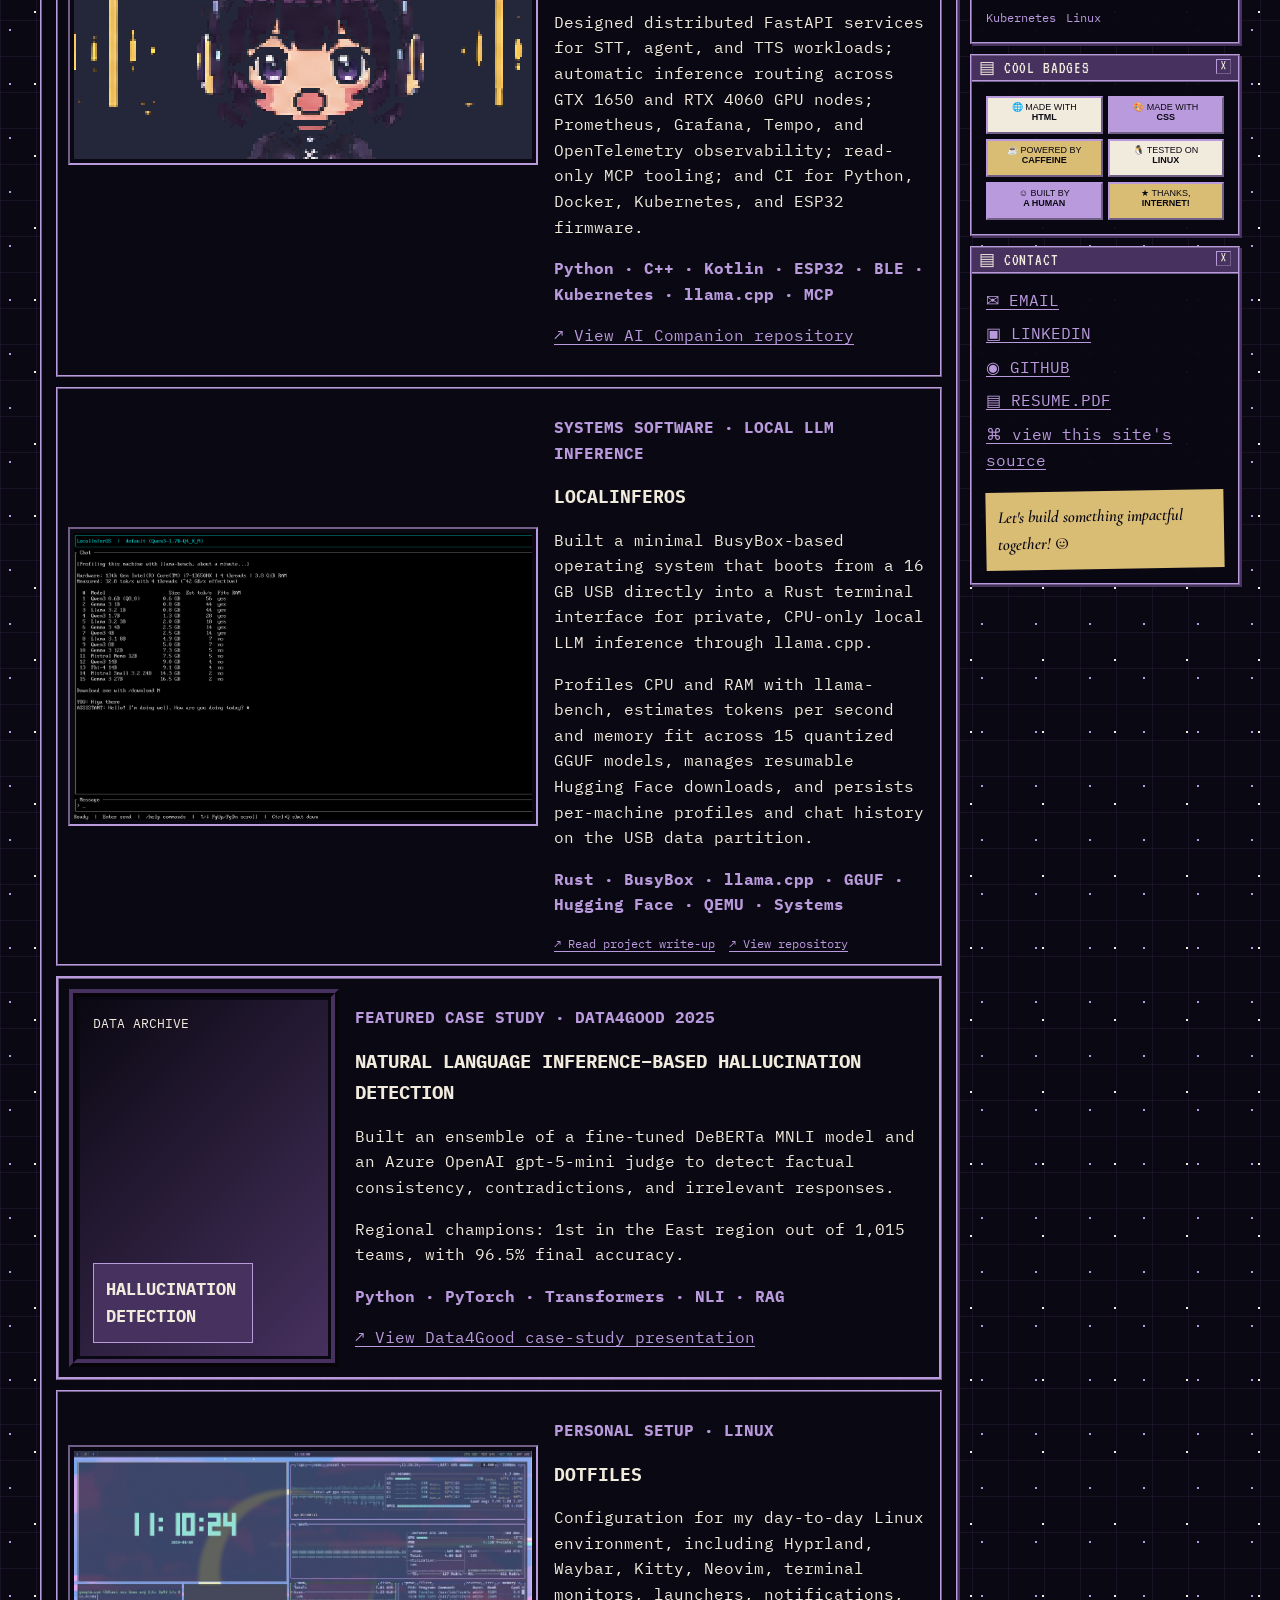
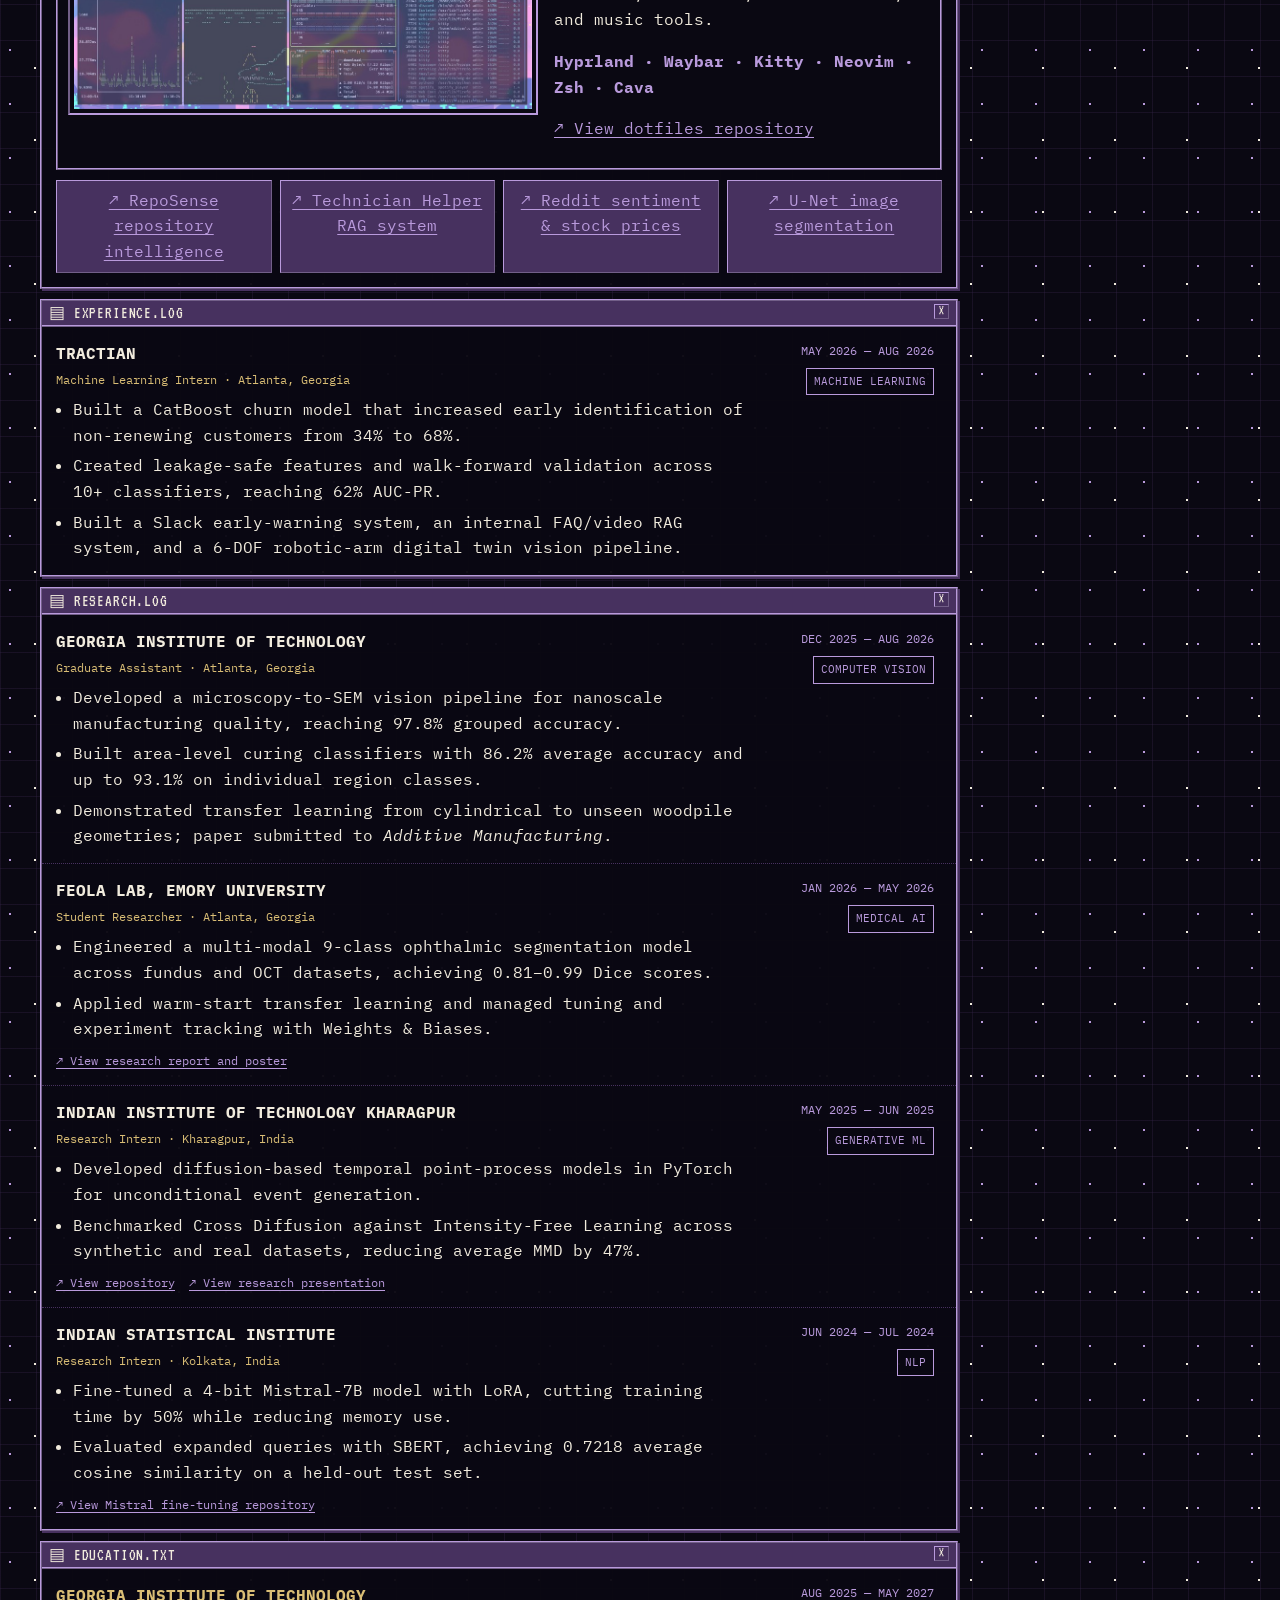
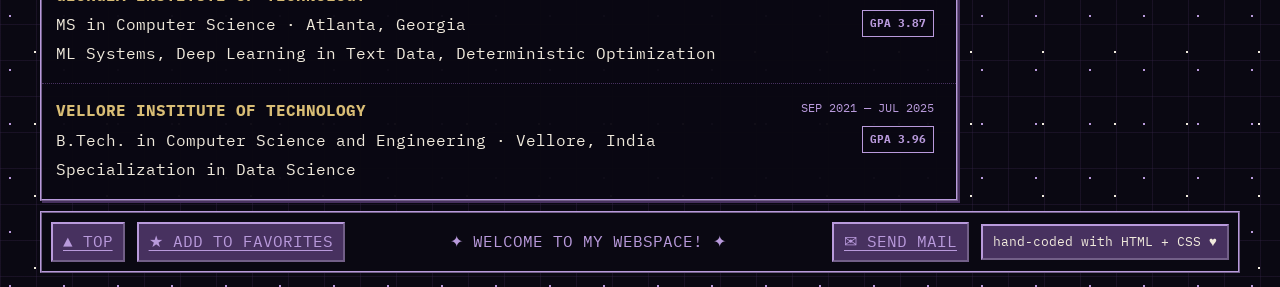
==== commit f35dc7b7: "Replace LocalInferOS demo video with GIF" ====
--- a/index.html
+++ b/index.html
@@ -5,7 +5,7 @@
   <meta name="viewport" content="width=device-width, initial-scale=1.0">
   <meta name="description" content="Aditya Ghosh - ML systems and AI engineer pursuing an MS in Computer Science at Georgia Tech.">
   <title>Aditya Ghosh | ML Systems &amp; AI Engineer</title>
-  <link rel="stylesheet" href="css/styles.css?v=24">
+  <link rel="stylesheet" href="css/styles.css?v=25">
 </head>
 <body id="top">
 <div class="site-shell">
--- a/css/styles.css
+++ b/css/styles.css
@@ -155,7 +155,6 @@
 .blog-article > a[id] { display: block; scroll-margin-top: 14px; }
 .blog-figure { margin: 24px 0; padding: 8px; border: 2px inset var(--purple); background: var(--bg); }
 .blog-figure img { display: block; width: 100%; height: auto; }
-.blog-video video { display: block; width: 100%; height: auto; max-height: 78vh; background: var(--bg); }
 .blog-figure figcaption { padding: 8px 4px 2px; color: var(--muted); font-size: .76rem; }
 .blog-article pre, .architecture { overflow-x: auto; margin: 18px 0; padding: 16px; border: 1px solid var(--purple); color: var(--gold); background: var(--bg); line-height: 1.5; }
 .blog-article code { color: var(--gold); font-family: "IBM Plex Mono", "Courier New", monospace; }
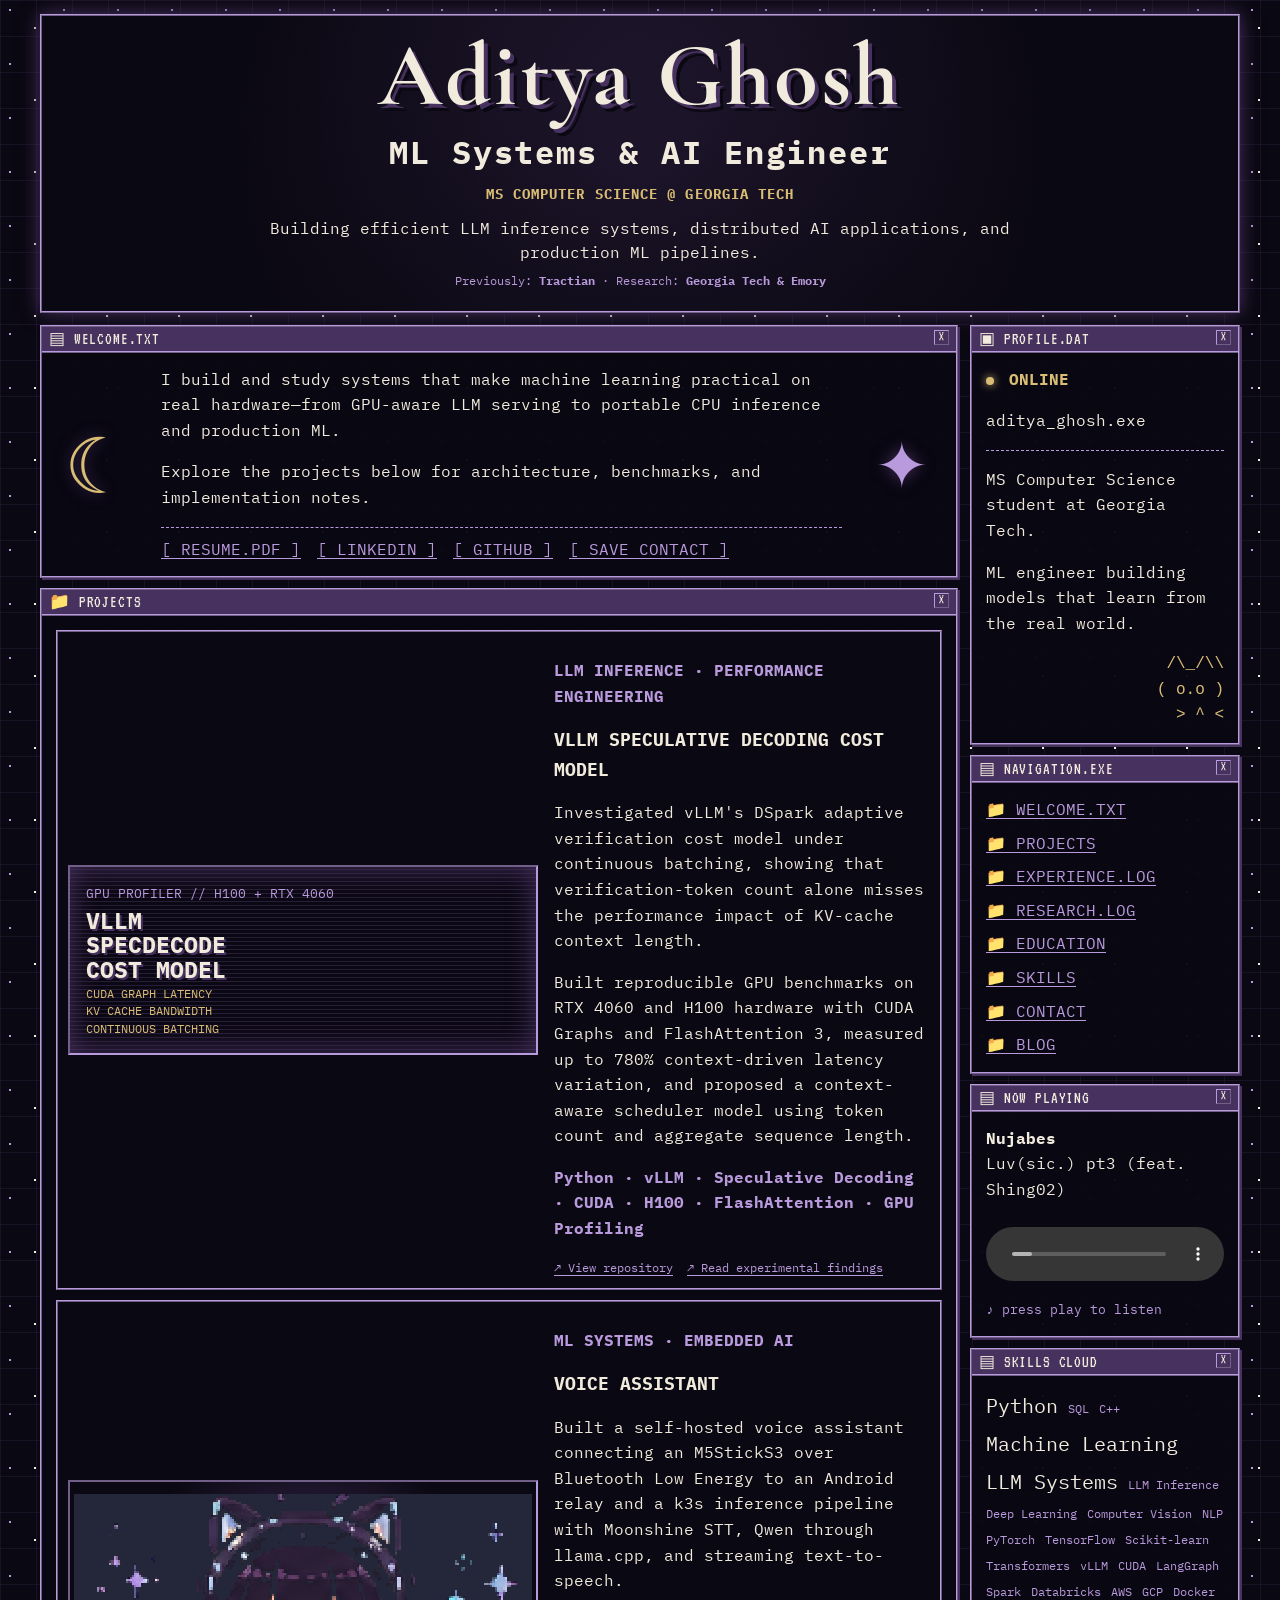
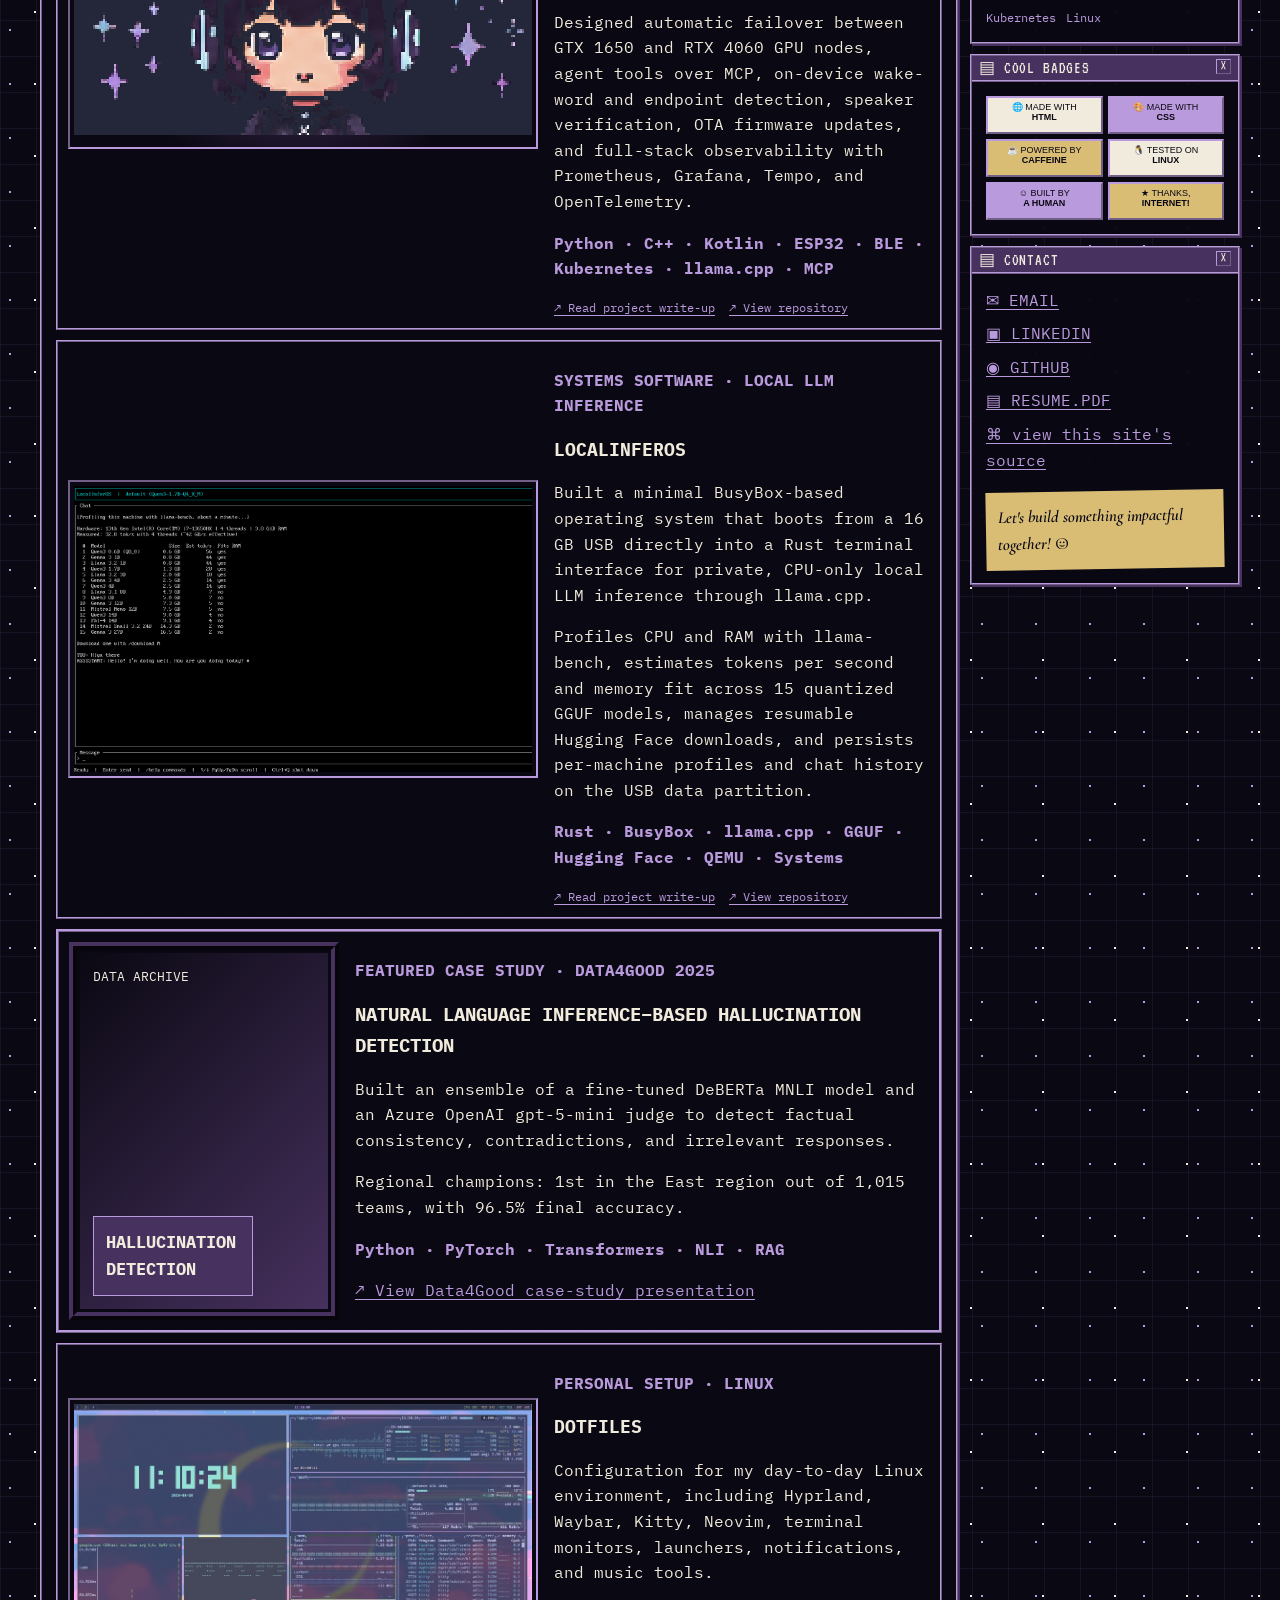
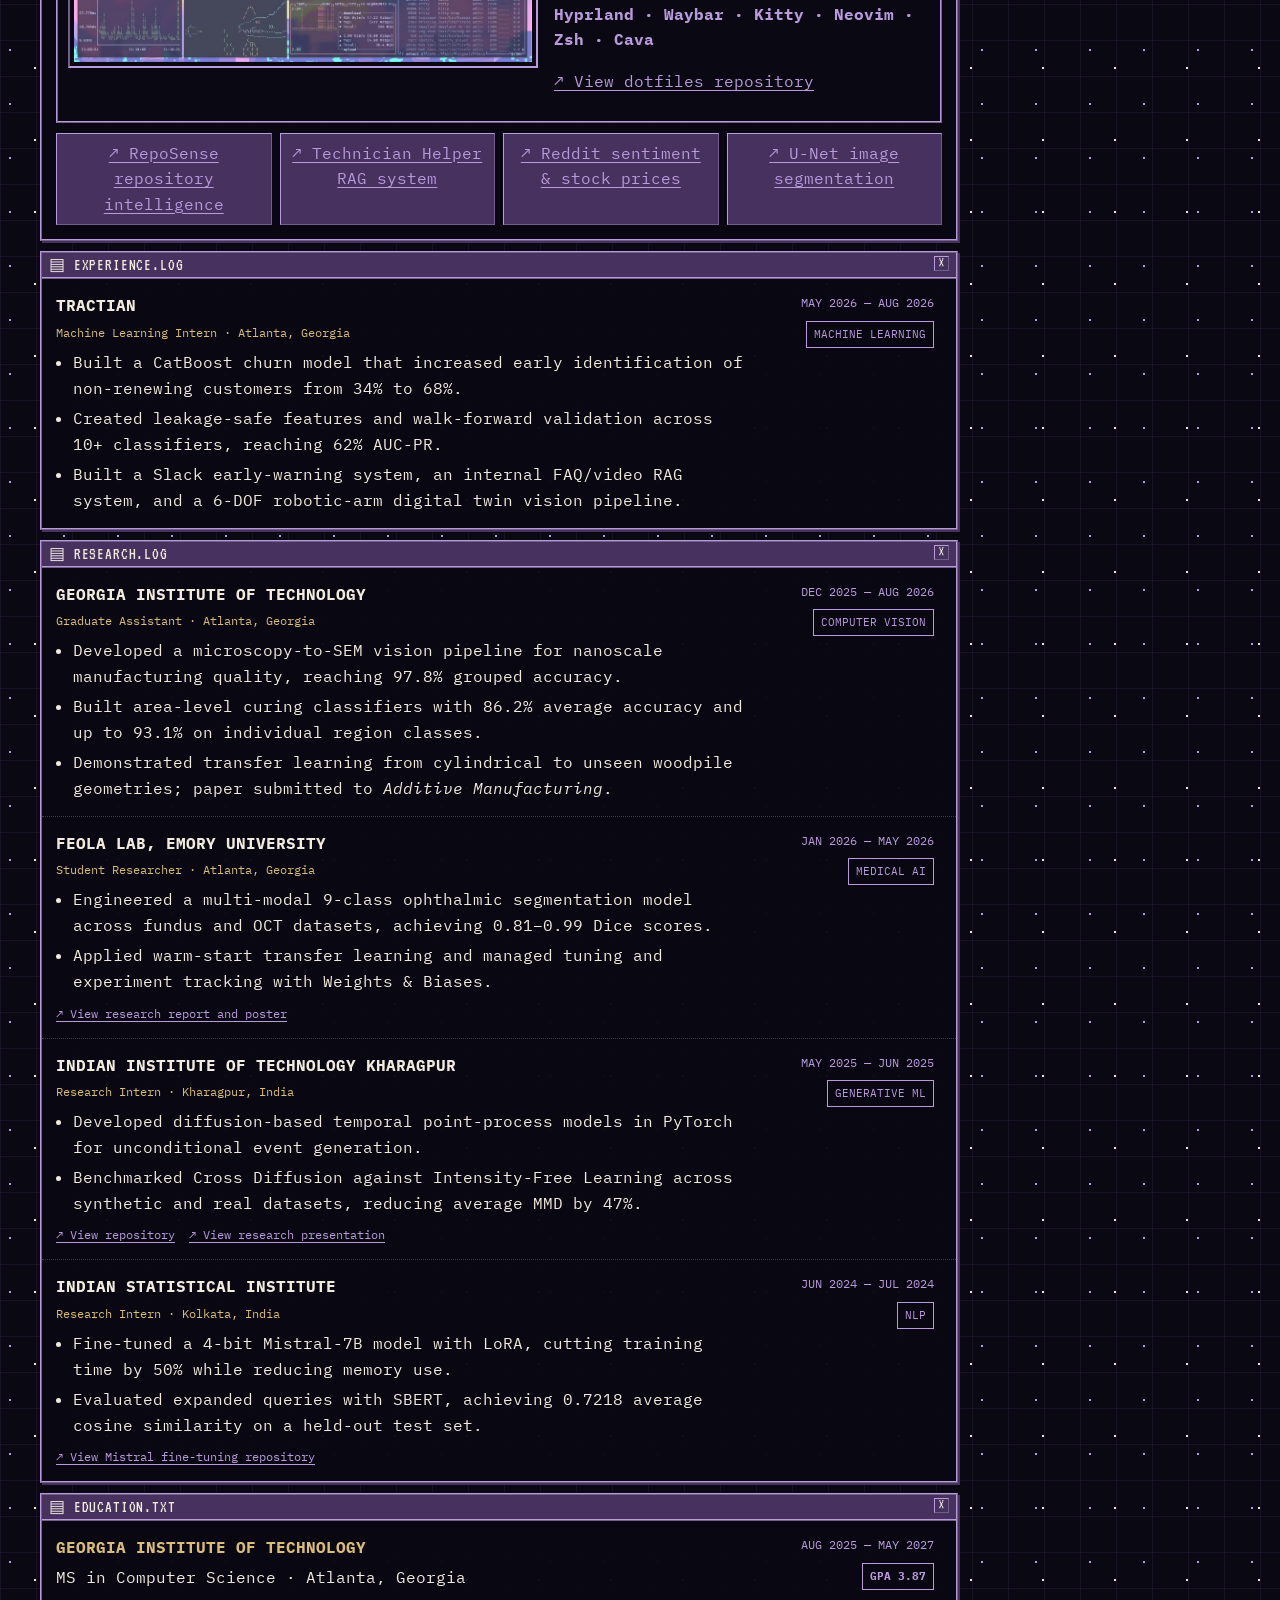
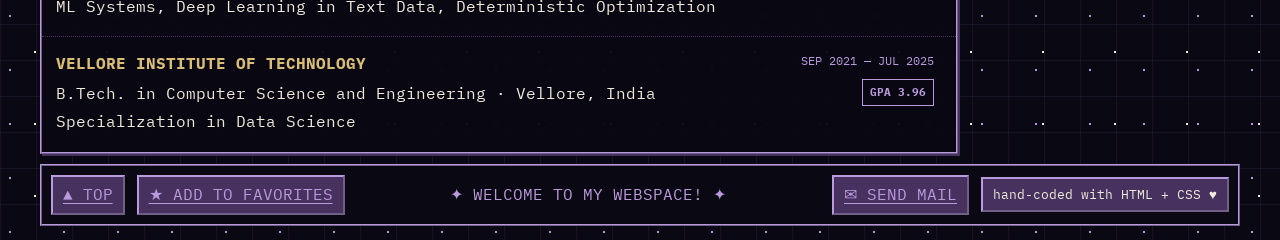
==== commit b78e7e84: "Add voice assistant infrastructure blog post" ====
--- a/index.html
+++ b/index.html
@@ -5,7 +5,7 @@
   <meta name="viewport" content="width=device-width, initial-scale=1.0">
   <meta name="description" content="Aditya Ghosh - ML systems and AI engineer pursuing an MS in Computer Science at Georgia Tech.">
   <title>Aditya Ghosh | ML Systems &amp; AI Engineer</title>
-  <link rel="stylesheet" href="css/styles.css?v=25">
+  <link rel="stylesheet" href="css/styles.css?v=27">
 </head>
 <body id="top">
 <div class="site-shell">
@@ -49,7 +49,7 @@
           <a href="#education">EDUCATION</a>
           <a href="#skills">SKILLS</a>
           <a href="#contact">CONTACT</a>
-          <a href="blog/localinferos.html">BLOG</a>
+          <a href="blog/voice-assistant.html">BLOG</a>
         </div>
       </nav>
 
@@ -72,16 +72,16 @@
             </div>
           </article>
           <article class="visual-project companion-project">
-            <a class="project-image" href="https://github.com/adixg/ai-companion" target="_blank" rel="noreferrer">
-              <img src="assets/ai-companion-speaking.png" alt="Pixel-art speaking state from the AI Companion's M5StickS3 interface">
+            <a class="project-image" href="blog/voice-assistant.html" aria-label="Read the Voice Assistant project write-up">
+              <img src="assets/voice-assistant-idle.png" alt="Pixel-art assistant face from the Voice Assistant's M5StickS3 interface">
             </a>
             <div>
               <p class="project-kicker">ML SYSTEMS · EMBEDDED AI</p>
-              <h3>AI Companion</h3>
-              <p>Built a self-hosted voice companion connecting an M5StickS3 over Bluetooth Low Energy to an Android relay and a k3s-hosted inference pipeline with faster-whisper, Qwen through llama.cpp, and VITS text-to-speech.</p>
-              <p>Designed distributed FastAPI services for STT, agent, and TTS workloads; automatic inference routing across GTX 1650 and RTX 4060 GPU nodes; Prometheus, Grafana, Tempo, and OpenTelemetry observability; read-only MCP tooling; and CI for Python, Docker, Kubernetes, and ESP32 firmware.</p>
+              <h3>Voice Assistant</h3>
+              <p>Built a self-hosted voice assistant connecting an M5StickS3 over Bluetooth Low Energy to an Android relay and a k3s inference pipeline with Moonshine STT, Qwen through llama.cpp, and streaming text-to-speech.</p>
+              <p>Designed automatic failover between GTX 1650 and RTX 4060 GPU nodes, agent tools over MCP, on-device wake-word and endpoint detection, speaker verification, OTA firmware updates, and full-stack observability with Prometheus, Grafana, Tempo, and OpenTelemetry.</p>
               <p class="tags">Python · C++ · Kotlin · ESP32 · BLE · Kubernetes · llama.cpp · MCP</p>
-              <p><a href="https://github.com/adixg/ai-companion" target="_blank" rel="noreferrer">↗ View AI Companion repository</a></p>
+              <p class="item-links"><a href="blog/voice-assistant.html">↗ Read project write-up</a><a href="https://github.com/adixg/voice-assistant" target="_blank" rel="noreferrer">↗ View repository</a></p>
             </div>
           </article>
           <article class="visual-project localinferos-project">
@@ -215,7 +215,7 @@
           <a href="#education">📁 EDUCATION</a>
           <a href="#skills">📁 SKILLS</a>
           <a href="#contact">📁 CONTACT</a>
-          <a href="blog/localinferos.html">📁 BLOG</a>
+          <a href="blog/voice-assistant.html">📁 BLOG</a>
         </div>
       </nav>
 
--- a/css/styles.css
+++ b/css/styles.css
@@ -106,7 +106,8 @@
 .project-image, .dotfiles-image { display: block; padding: 4px; border: 2px inset var(--purple); background: var(--bg); }
 .project-image img, .dotfiles-image img { display: block; width: 100%; height: auto; }
 .localinferos-project .project-image img { aspect-ratio: 16 / 10; object-fit: cover; object-position: top; }
-.companion-project img { image-rendering: pixelated; }
+.companion-project .project-image { background: radial-gradient(circle at center,var(--deep-purple),var(--bg) 68%); }
+.companion-project img { aspect-ratio: 16 / 9; object-fit: contain; image-rendering: pixelated; }
 .project-console { min-height: 190px; padding: 16px; border: 2px inset var(--purple); color: var(--purple); background: repeating-linear-gradient(0deg,var(--bg) 0,var(--bg) 3px,var(--deep-purple) 4px); display: flex; flex-direction: column; justify-content: space-between; text-decoration: none; box-shadow: inset 0 0 28px var(--deep-purple); }
 .project-console b { color: var(--cream); font-size: 1.45rem; line-height: 1.05; text-shadow: 2px 2px var(--deep-purple); }
 .project-console span { color: var(--gold); font-size: .72rem; line-height: 1.5; }
@@ -155,6 +156,13 @@
 .blog-article > a[id] { display: block; scroll-margin-top: 14px; }
 .blog-figure { margin: 24px 0; padding: 8px; border: 2px inset var(--purple); background: var(--bg); }
 .blog-figure img { display: block; width: 100%; height: auto; }
+.blog-gallery { display: grid; gap: 12px; margin: 24px 0; }
+.blog-gallery-two { grid-template-columns: repeat(2,minmax(0,1fr)); }
+.blog-gallery-three { grid-template-columns: repeat(3,minmax(0,1fr)); }
+.blog-gallery .blog-figure { display: grid; align-content: end; margin: 0; }
+.blog-gallery-three .blog-figure img { aspect-ratio: 16 / 9; object-fit: contain; }
+.blog-gallery-three .blog-figure:first-child img { image-rendering: pixelated; }
+.blog-demo video { display: block; width: 100%; height: auto; max-height: 78vh; background: var(--bg); }
 .blog-figure figcaption { padding: 8px 4px 2px; color: var(--muted); font-size: .76rem; }
 .blog-article pre, .architecture { overflow-x: auto; margin: 18px 0; padding: 16px; border: 1px solid var(--purple); color: var(--gold); background: var(--bg); line-height: 1.5; }
 .blog-article code { color: var(--gold); font-family: "IBM Plex Mono", "Courier New", monospace; }
@@ -171,6 +179,7 @@
   .mobile-nav { display: block; }
   .right-sidebar { grid-column: 1 / -1; grid-template-columns: repeat(2,minmax(0,1fr)); }
   .featured-project, .visual-project, .project-links { grid-template-columns: 1fr; }
+  .blog-gallery-three { grid-template-columns: 1fr; }
 }
 
 @media (max-width: 760px) {
@@ -199,6 +208,7 @@
   .label { font-size: .64rem; }
   .nav-links { grid-template-columns: 1fr 1fr; }
   .blog-article { padding: 18px 14px; }
+  .blog-gallery-two { grid-template-columns: 1fr; }
 }
 
 @media (prefers-reduced-motion: reduce) { html { scroll-behavior: auto; } }
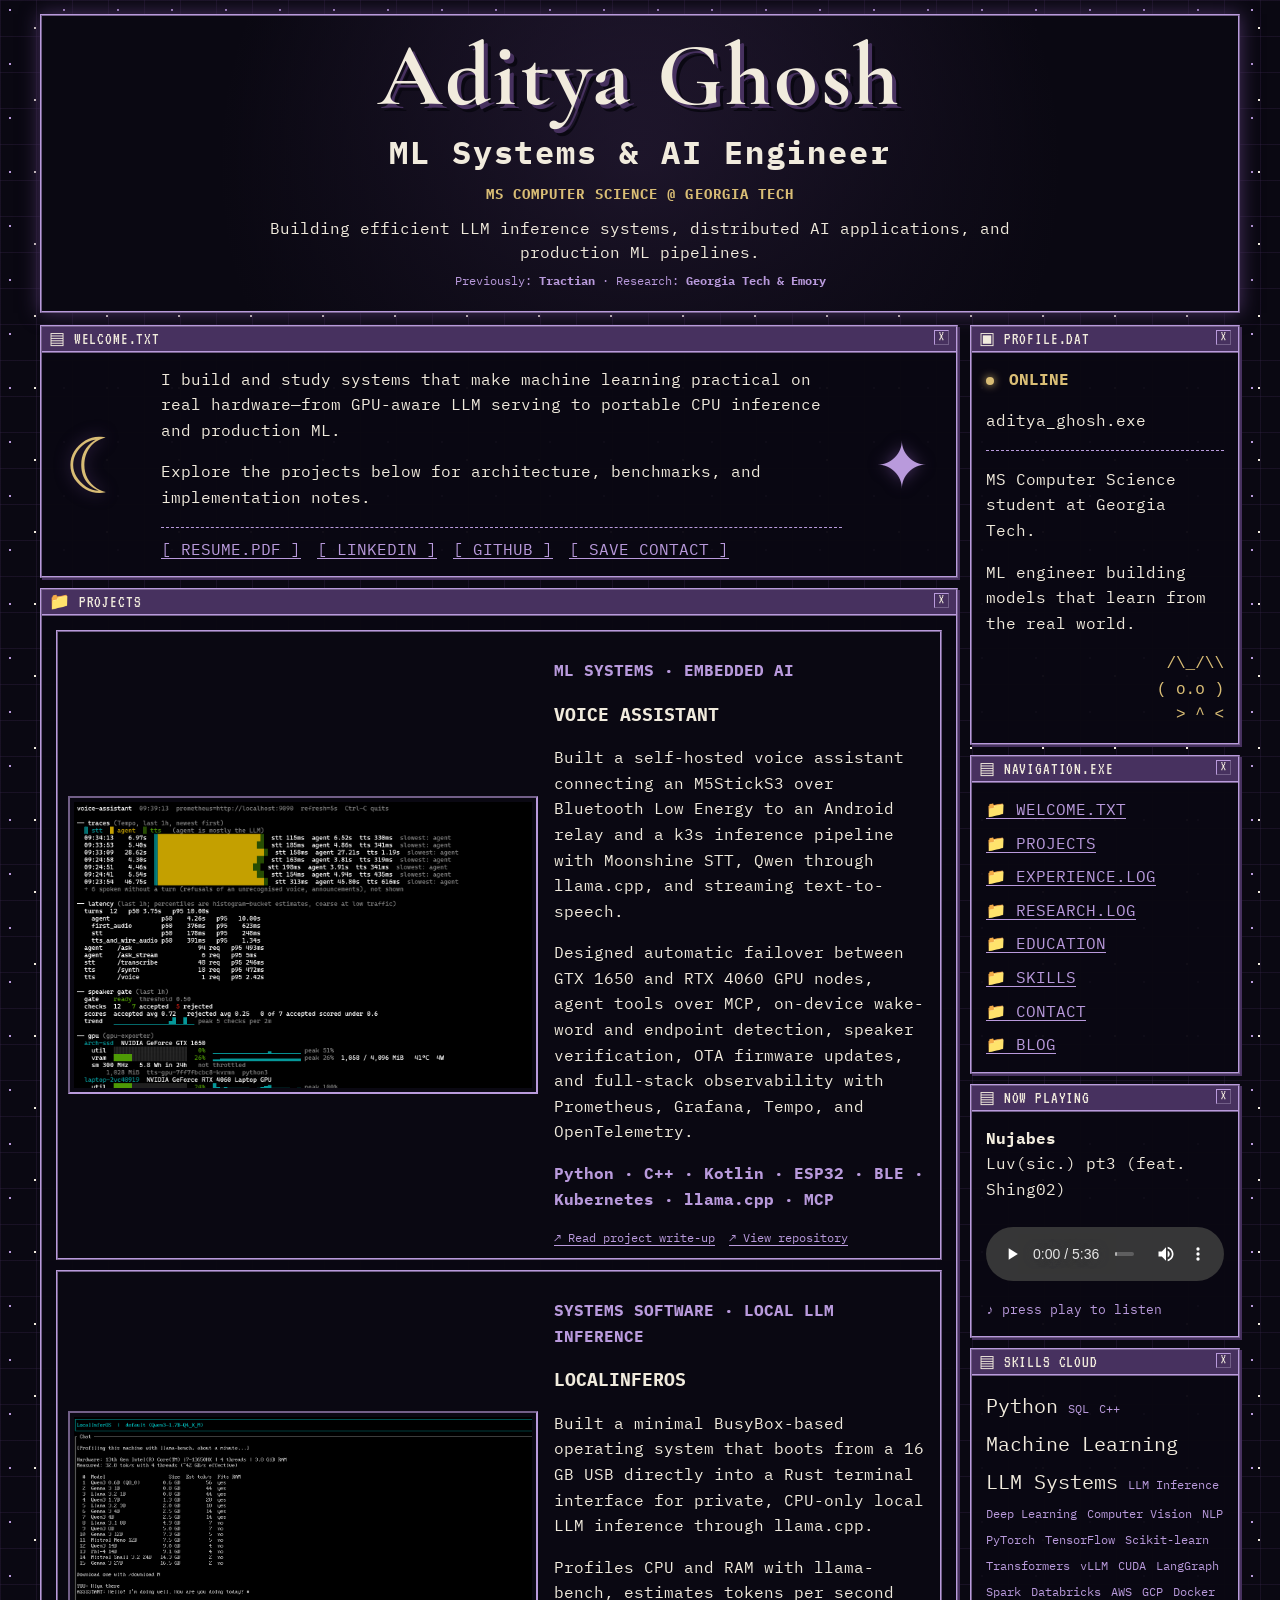
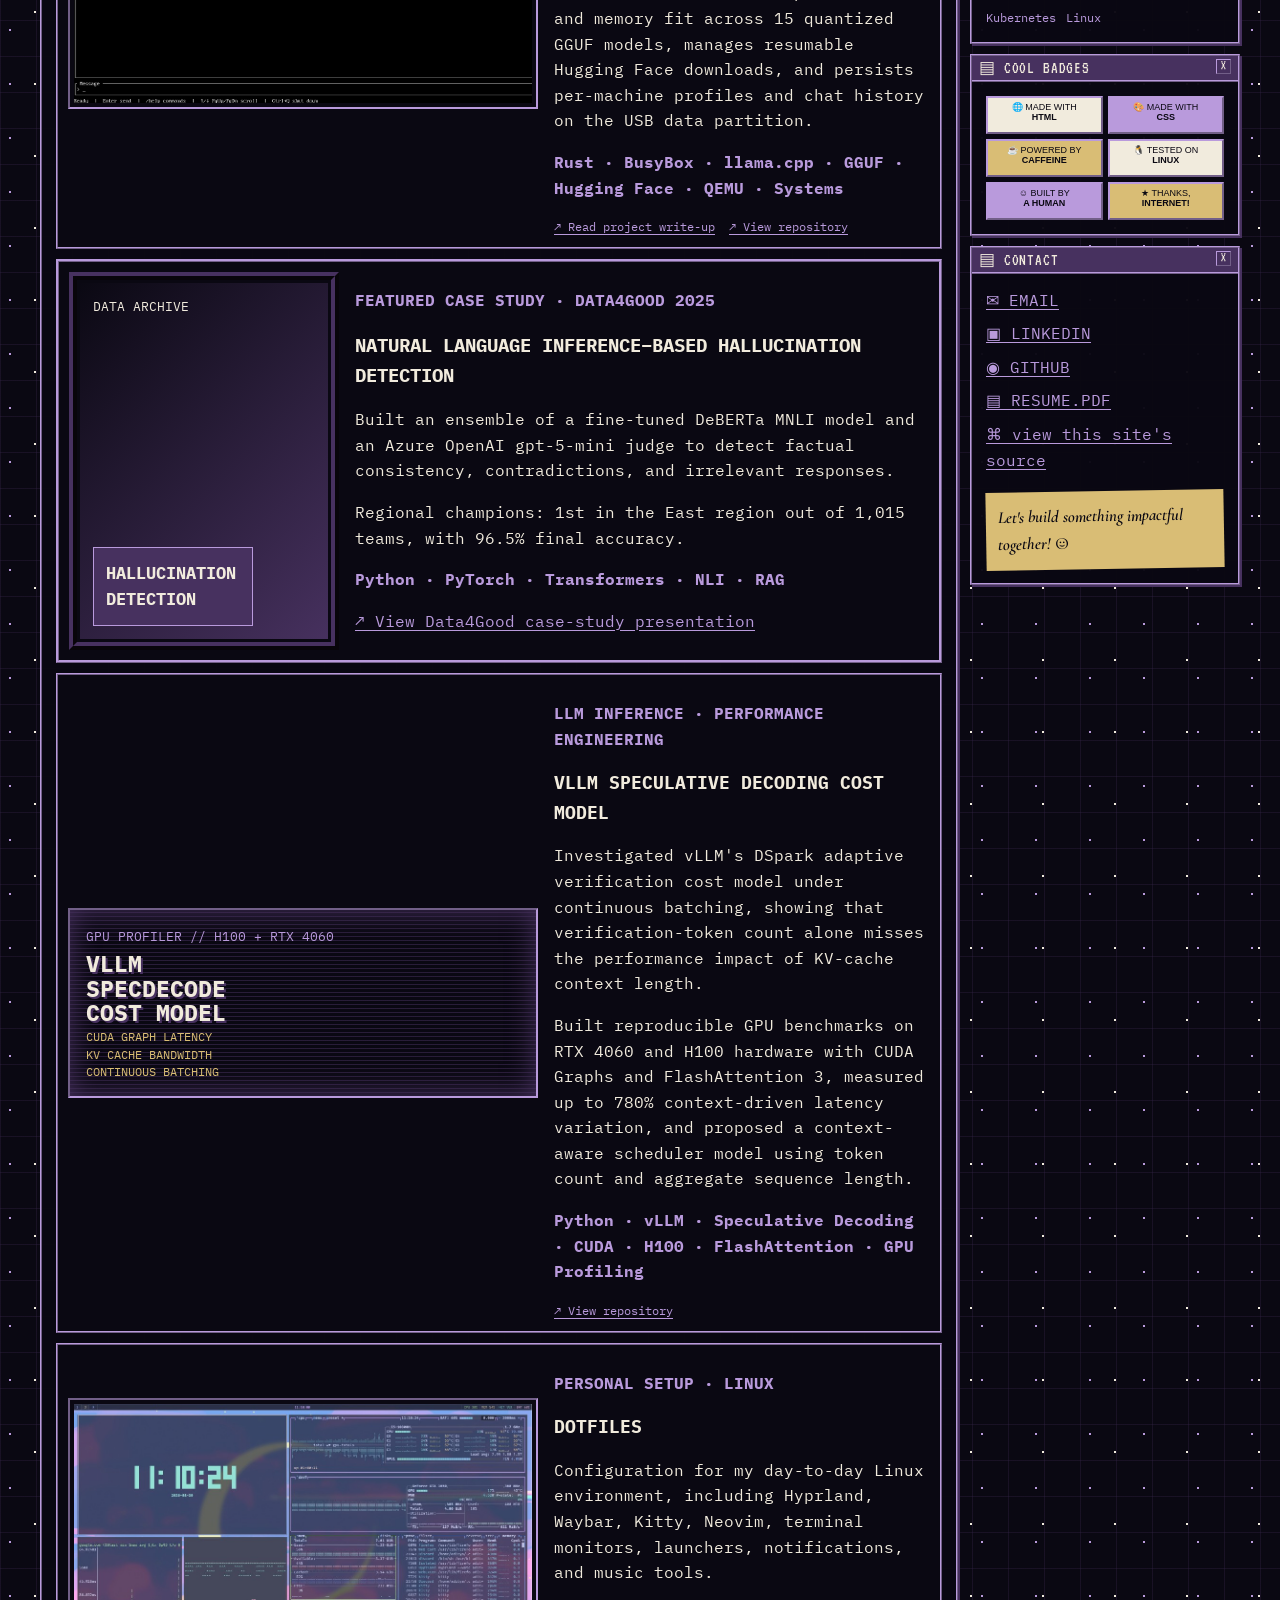
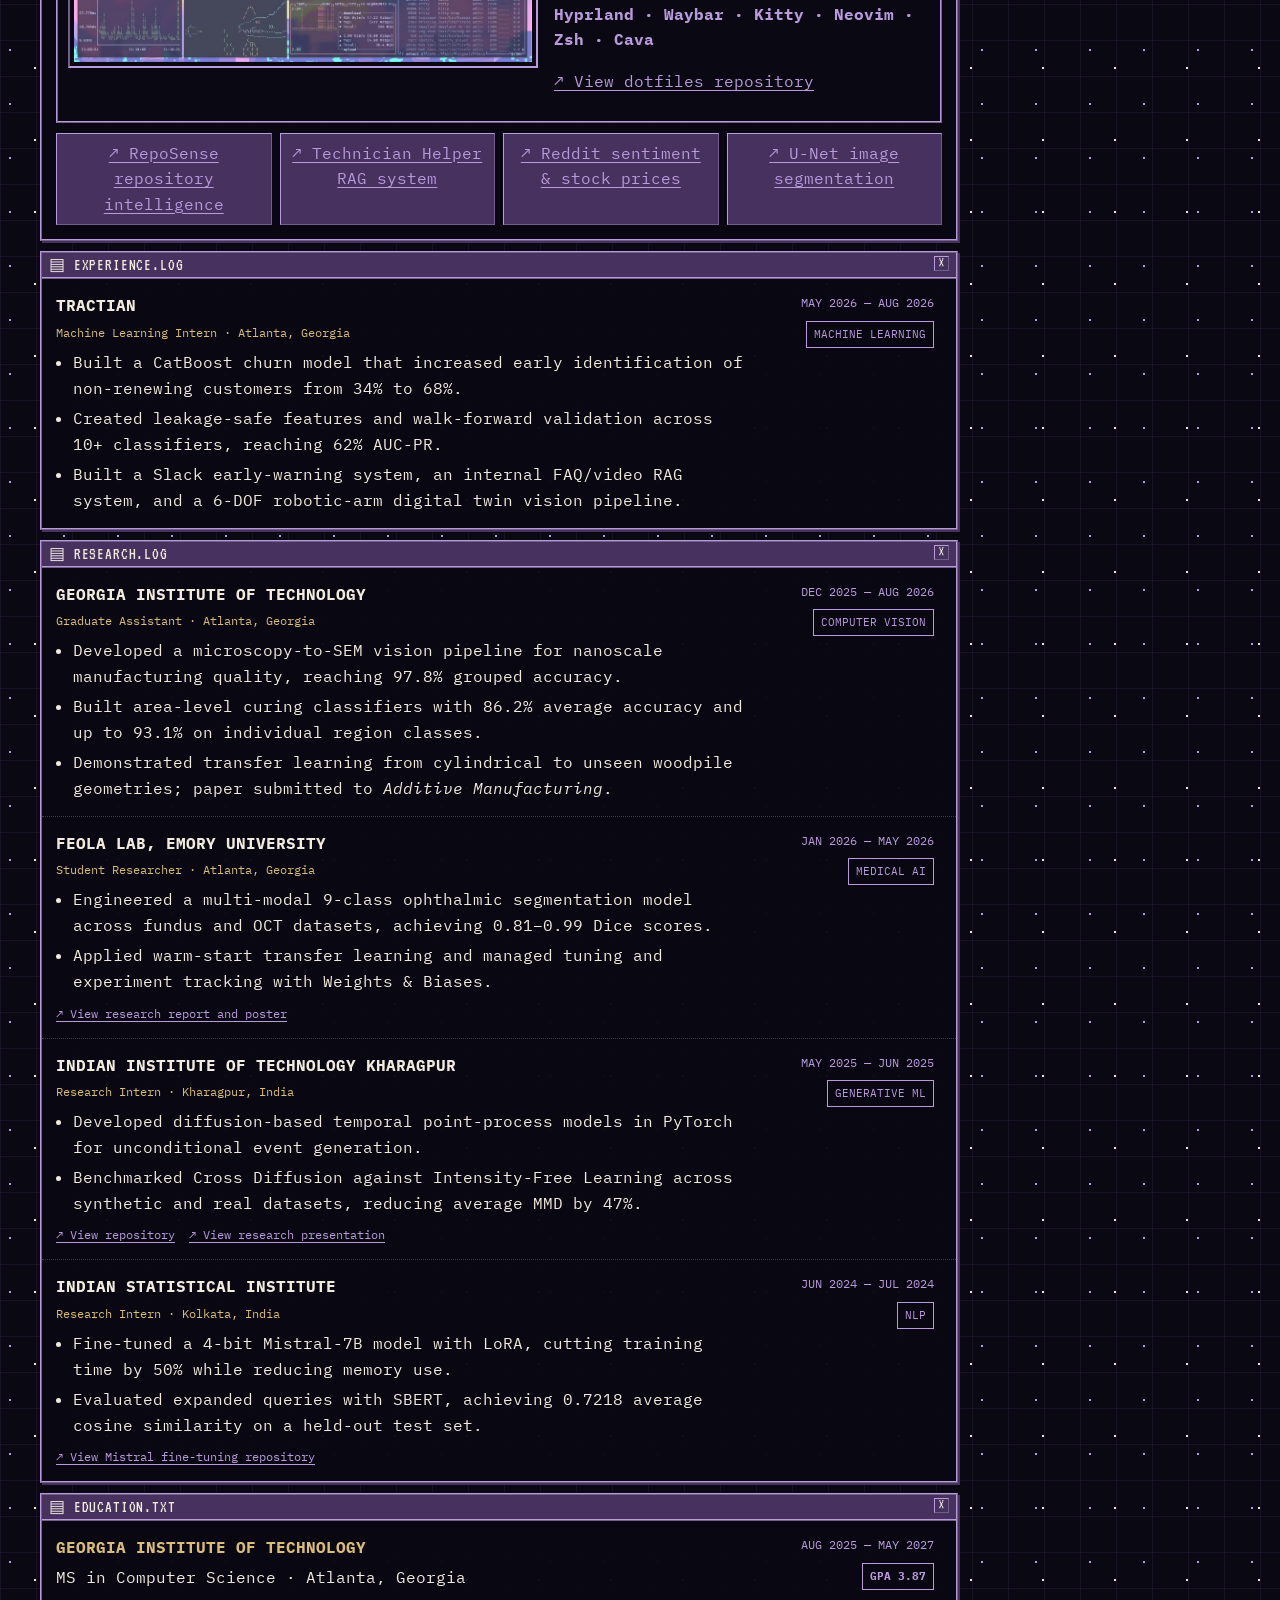
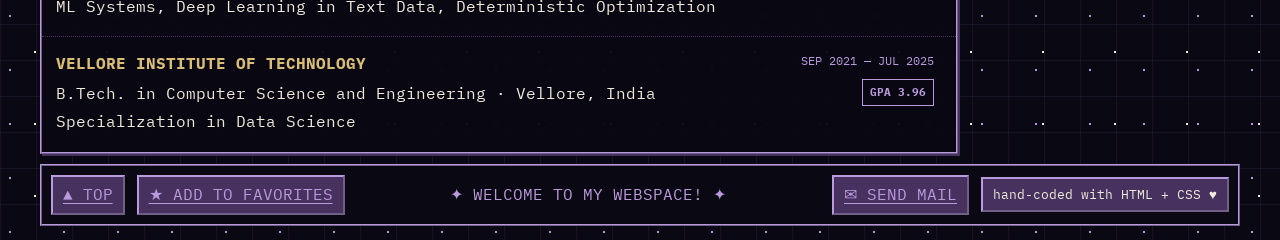
==== commit 201112fe: "Reorder portfolio projects" ====
--- a/index.html
+++ b/index.html
@@ -5,7 +5,7 @@
   <meta name="viewport" content="width=device-width, initial-scale=1.0">
   <meta name="description" content="Aditya Ghosh - ML systems and AI engineer pursuing an MS in Computer Science at Georgia Tech.">
   <title>Aditya Ghosh | ML Systems &amp; AI Engineer</title>
-  <link rel="stylesheet" href="css/styles.css?v=27">
+  <link rel="stylesheet" href="css/styles.css?v=28">
 </head>
 <body id="top">
 <div class="site-shell">
@@ -56,24 +56,9 @@
       <section class="window" id="projects">
         <h2 class="window-title">📁 PROJECTS <span>×</span></h2>
         <div class="projects-content">
-          <article class="visual-project cost-model-project">
-            <a class="project-console" href="https://github.com/adixg/vllm-specdecode-cost-model" target="_blank" rel="noreferrer" aria-label="View the vLLM speculative decoding cost model repository">
-              <small>GPU PROFILER // H100 + RTX 4060</small>
-              <b>VLLM<br>SPECDECODE<br>COST MODEL</b>
-              <span>CUDA GRAPH LATENCY<br>KV CACHE BANDWIDTH<br>CONTINUOUS BATCHING</span>
-            </a>
-            <div>
-              <p class="project-kicker">LLM INFERENCE · PERFORMANCE ENGINEERING</p>
-              <h3>vLLM Speculative Decoding Cost Model</h3>
-              <p>Investigated vLLM's DSpark adaptive verification cost model under continuous batching, showing that verification-token count alone misses the performance impact of KV-cache context length.</p>
-              <p>Built reproducible GPU benchmarks on RTX 4060 and H100 hardware with CUDA Graphs and FlashAttention 3, measured up to 780% context-driven latency variation, and proposed a context-aware scheduler model using token count and aggregate sequence length.</p>
-              <p class="tags">Python · vLLM · Speculative Decoding · CUDA · H100 · FlashAttention · GPU Profiling</p>
-              <p class="item-links"><a href="https://github.com/adixg/vllm-specdecode-cost-model" target="_blank" rel="noreferrer">↗ View repository</a><a href="https://github.com/adixg/vllm-specdecode-cost-model/blob/main/FINDINGS.md" target="_blank" rel="noreferrer">↗ Read experimental findings</a></p>
-            </div>
-          </article>
           <article class="visual-project companion-project">
             <a class="project-image" href="blog/voice-assistant.html" aria-label="Read the Voice Assistant project write-up">
-              <img src="assets/voice-assistant-idle.png" alt="Pixel-art assistant face from the Voice Assistant's M5StickS3 interface">
+              <img src="assets/voice-assistant-obs-tui.png" alt="Voice Assistant terminal dashboard showing distributed traces, latency, GPU usage, Kubernetes pods, and memory">
             </a>
             <div>
               <p class="project-kicker">ML SYSTEMS · EMBEDDED AI</p>
@@ -106,6 +91,21 @@
               <p>Regional champions: 1st in the East region out of 1,015 teams, with 96.5% final accuracy.</p>
               <p class="tags">Python · PyTorch · Transformers · NLI · RAG</p>
               <p><a href="https://docs.google.com/presentation/d/1o2Xo4uYEQjmoMkpNVbVx3Sh4IRLitxQ1/edit?usp=sharing&amp;ouid=105604371020309274790&amp;rtpof=true&amp;sd=true" target="_blank" rel="noreferrer">↗ View Data4Good case-study presentation</a></p>
+            </div>
+          </article>
+          <article class="visual-project cost-model-project">
+            <a class="project-console" href="https://github.com/adixg/vllm-specdecode-cost-model" target="_blank" rel="noreferrer" aria-label="View the vLLM speculative decoding cost model repository">
+              <small>GPU PROFILER // H100 + RTX 4060</small>
+              <b>VLLM<br>SPECDECODE<br>COST MODEL</b>
+              <span>CUDA GRAPH LATENCY<br>KV CACHE BANDWIDTH<br>CONTINUOUS BATCHING</span>
+            </a>
+            <div>
+              <p class="project-kicker">LLM INFERENCE · PERFORMANCE ENGINEERING</p>
+              <h3>vLLM Speculative Decoding Cost Model</h3>
+              <p>Investigated vLLM's DSpark adaptive verification cost model under continuous batching, showing that verification-token count alone misses the performance impact of KV-cache context length.</p>
+              <p>Built reproducible GPU benchmarks on RTX 4060 and H100 hardware with CUDA Graphs and FlashAttention 3, measured up to 780% context-driven latency variation, and proposed a context-aware scheduler model using token count and aggregate sequence length.</p>
+              <p class="tags">Python · vLLM · Speculative Decoding · CUDA · H100 · FlashAttention · GPU Profiling</p>
+              <p class="item-links"><a href="https://github.com/adixg/vllm-specdecode-cost-model" target="_blank" rel="noreferrer">↗ View repository</a></p>
             </div>
           </article>
           <article class="visual-project">
--- a/css/styles.css
+++ b/css/styles.css
@@ -106,8 +106,7 @@
 .project-image, .dotfiles-image { display: block; padding: 4px; border: 2px inset var(--purple); background: var(--bg); }
 .project-image img, .dotfiles-image img { display: block; width: 100%; height: auto; }
 .localinferos-project .project-image img { aspect-ratio: 16 / 10; object-fit: cover; object-position: top; }
-.companion-project .project-image { background: radial-gradient(circle at center,var(--deep-purple),var(--bg) 68%); }
-.companion-project img { aspect-ratio: 16 / 9; object-fit: contain; image-rendering: pixelated; }
+.companion-project img { aspect-ratio: 16 / 10; object-fit: cover; object-position: top; }
 .project-console { min-height: 190px; padding: 16px; border: 2px inset var(--purple); color: var(--purple); background: repeating-linear-gradient(0deg,var(--bg) 0,var(--bg) 3px,var(--deep-purple) 4px); display: flex; flex-direction: column; justify-content: space-between; text-decoration: none; box-shadow: inset 0 0 28px var(--deep-purple); }
 .project-console b { color: var(--cream); font-size: 1.45rem; line-height: 1.05; text-shadow: 2px 2px var(--deep-purple); }
 .project-console span { color: var(--gold); font-size: .72rem; line-height: 1.5; }
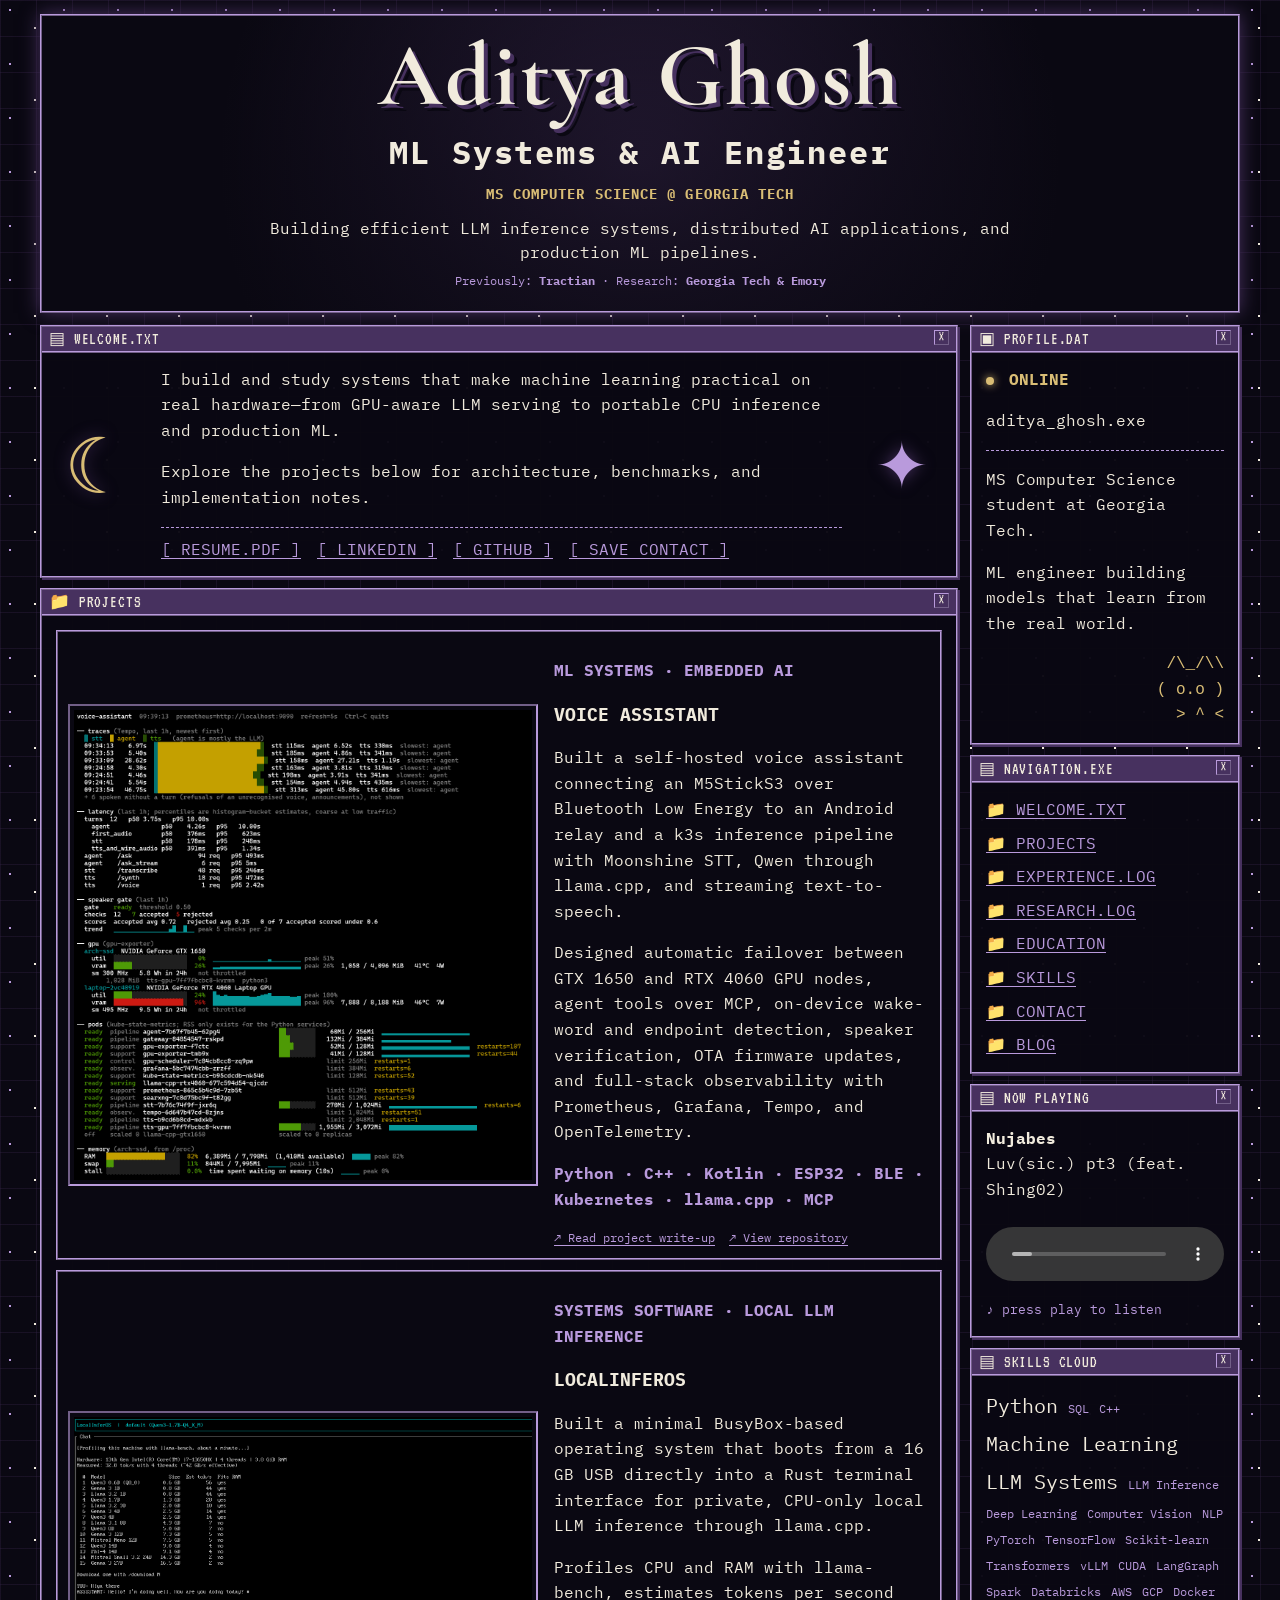
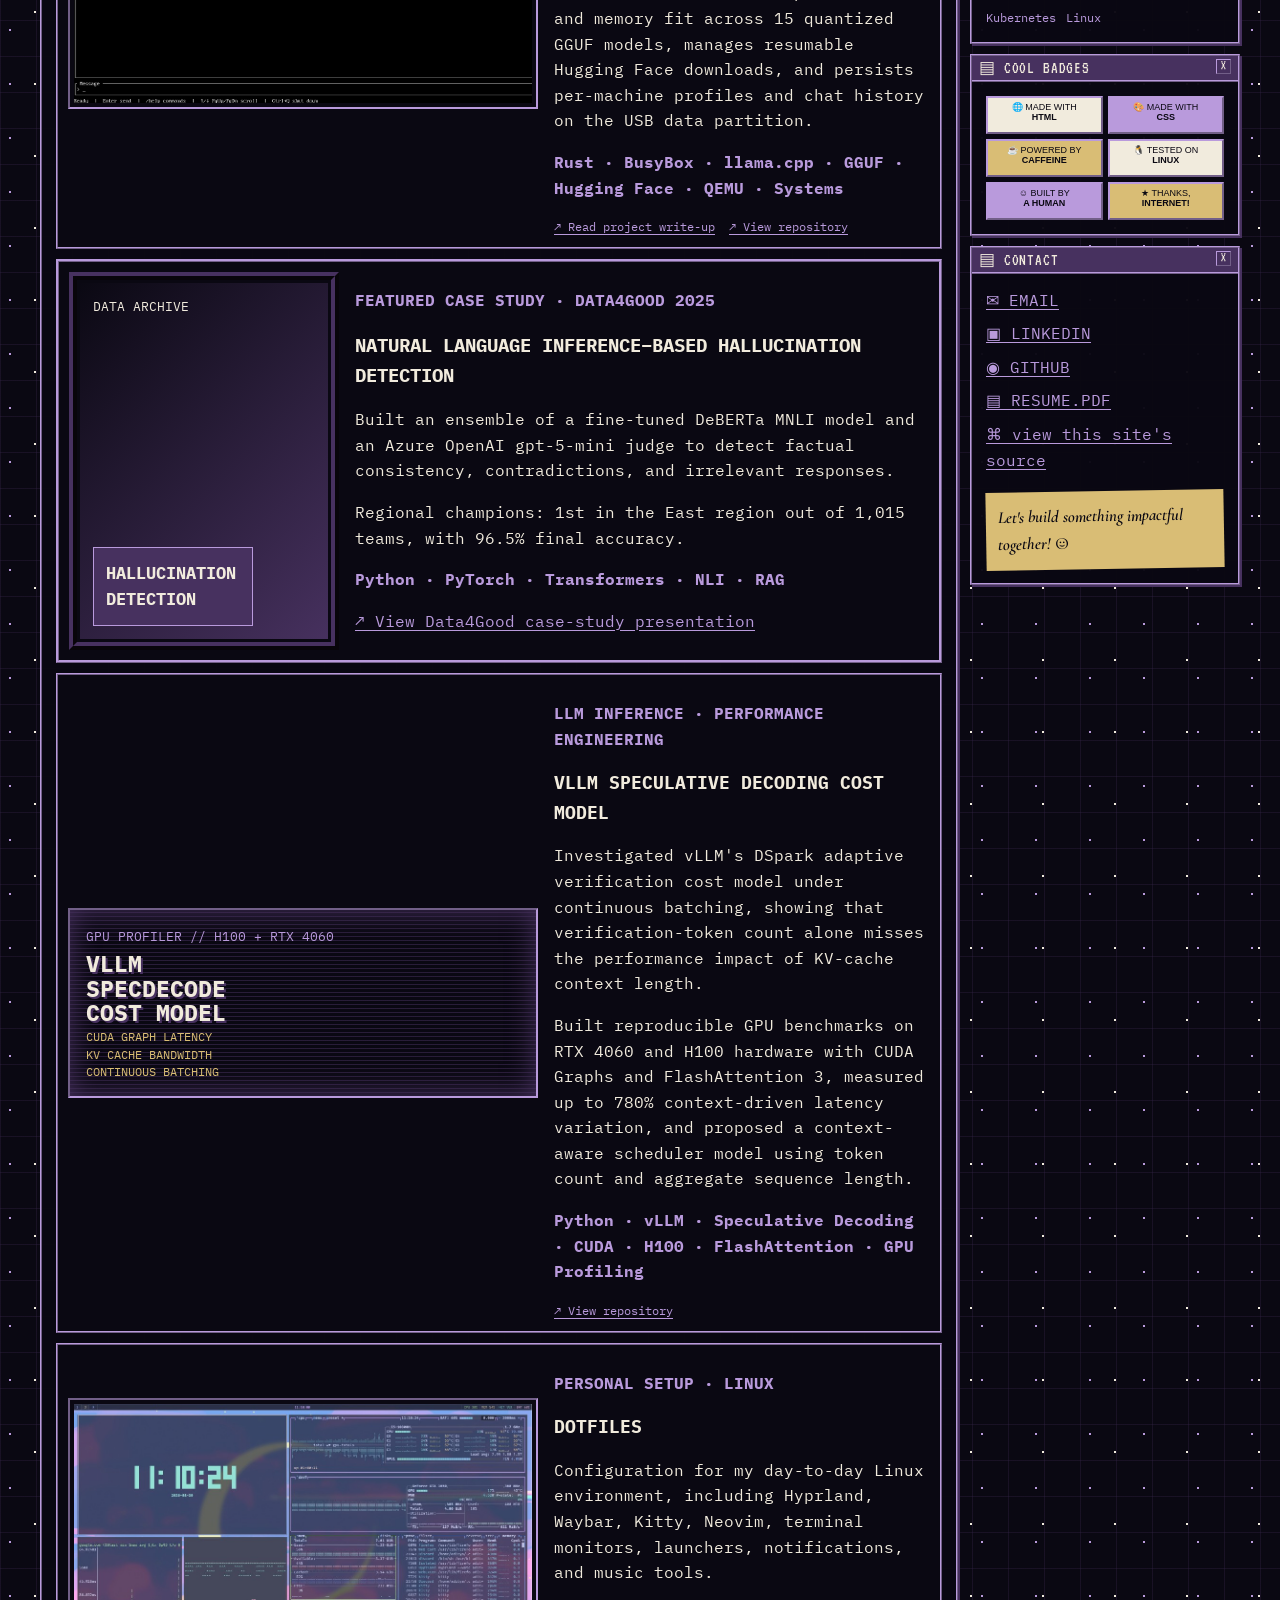
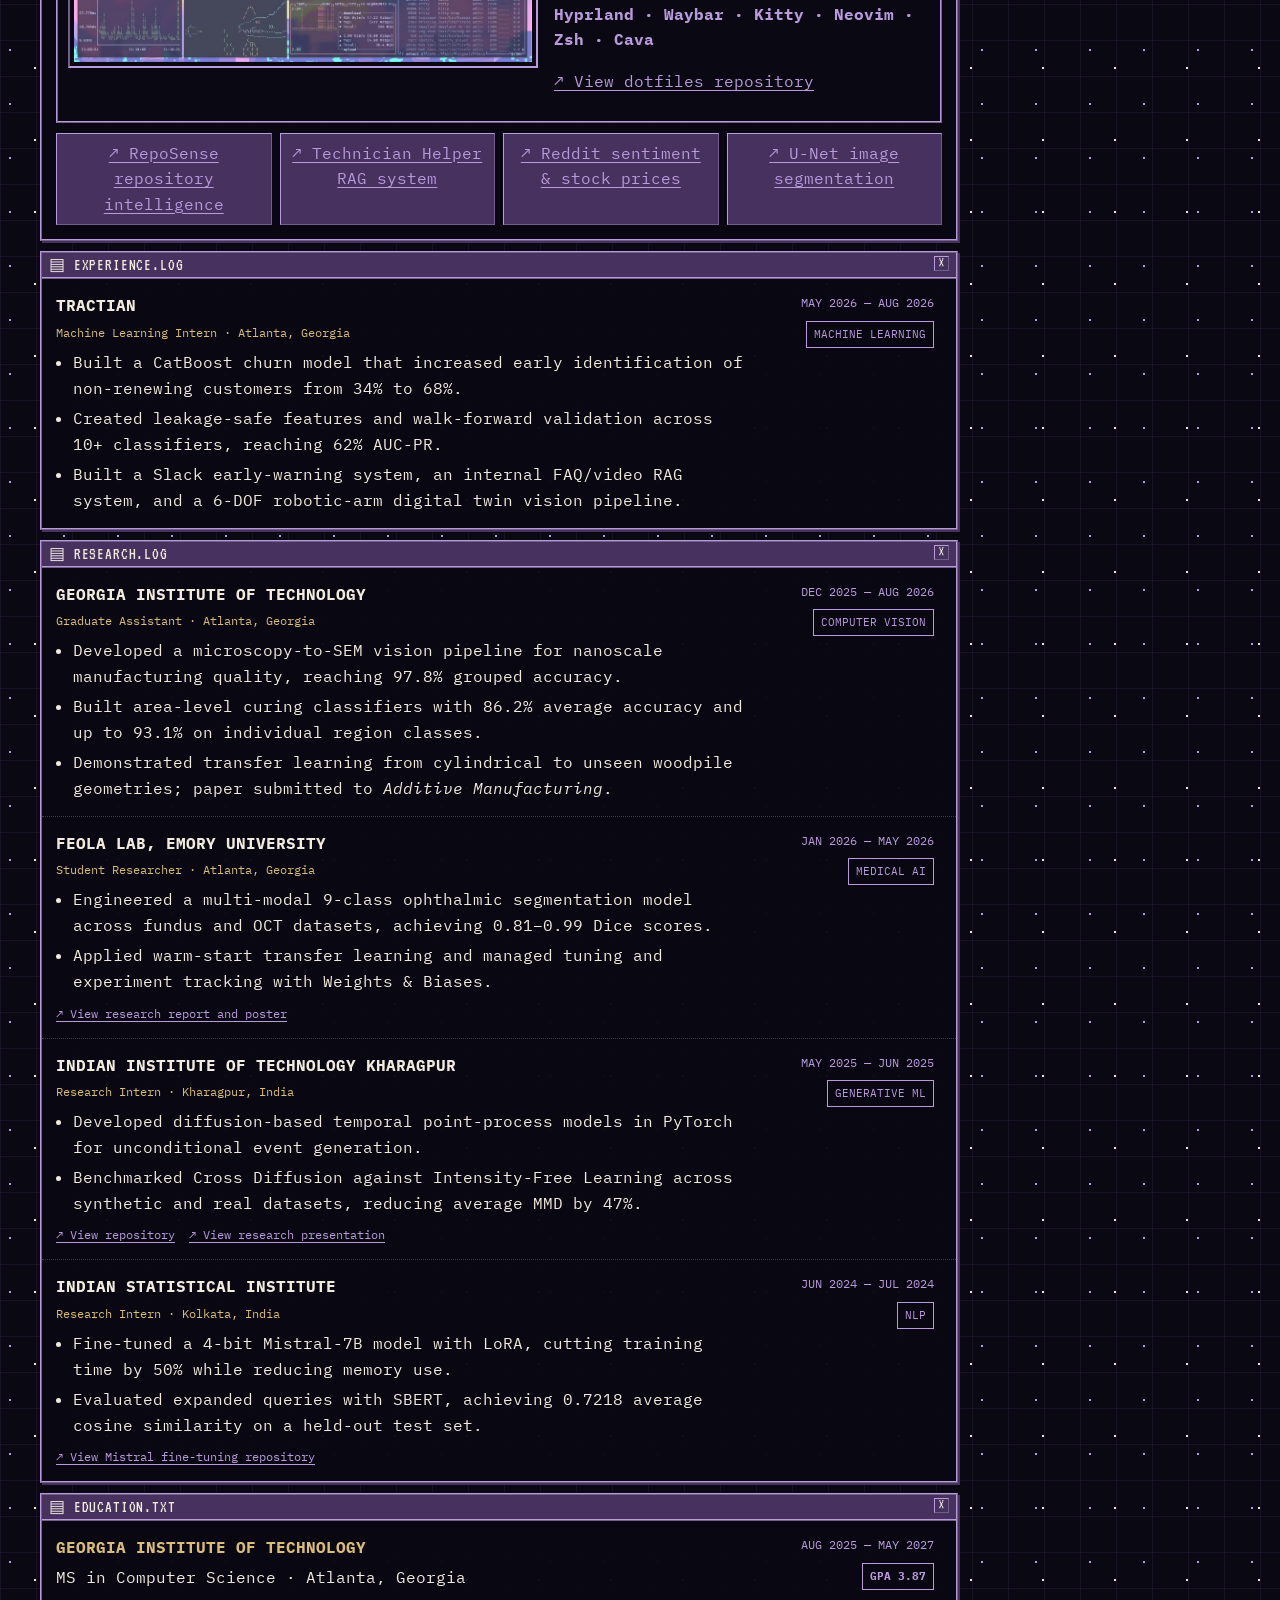
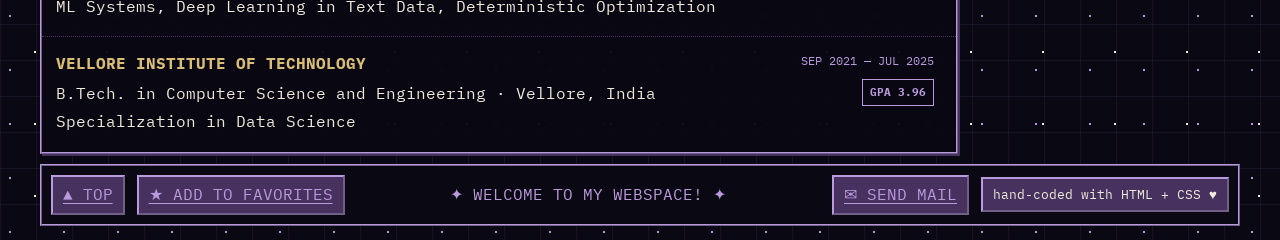
==== commit 20456c05: "Show full voice assistant dashboard" ====
--- a/index.html
+++ b/index.html
@@ -5,7 +5,7 @@
   <meta name="viewport" content="width=device-width, initial-scale=1.0">
   <meta name="description" content="Aditya Ghosh - ML systems and AI engineer pursuing an MS in Computer Science at Georgia Tech.">
   <title>Aditya Ghosh | ML Systems &amp; AI Engineer</title>
-  <link rel="stylesheet" href="css/styles.css?v=28">
+  <link rel="stylesheet" href="css/styles.css?v=29">
 </head>
 <body id="top">
 <div class="site-shell">
--- a/css/styles.css
+++ b/css/styles.css
@@ -106,7 +106,6 @@
 .project-image, .dotfiles-image { display: block; padding: 4px; border: 2px inset var(--purple); background: var(--bg); }
 .project-image img, .dotfiles-image img { display: block; width: 100%; height: auto; }
 .localinferos-project .project-image img { aspect-ratio: 16 / 10; object-fit: cover; object-position: top; }
-.companion-project img { aspect-ratio: 16 / 10; object-fit: cover; object-position: top; }
 .project-console { min-height: 190px; padding: 16px; border: 2px inset var(--purple); color: var(--purple); background: repeating-linear-gradient(0deg,var(--bg) 0,var(--bg) 3px,var(--deep-purple) 4px); display: flex; flex-direction: column; justify-content: space-between; text-decoration: none; box-shadow: inset 0 0 28px var(--deep-purple); }
 .project-console b { color: var(--cream); font-size: 1.45rem; line-height: 1.05; text-shadow: 2px 2px var(--deep-purple); }
 .project-console span { color: var(--gold); font-size: .72rem; line-height: 1.5; }
